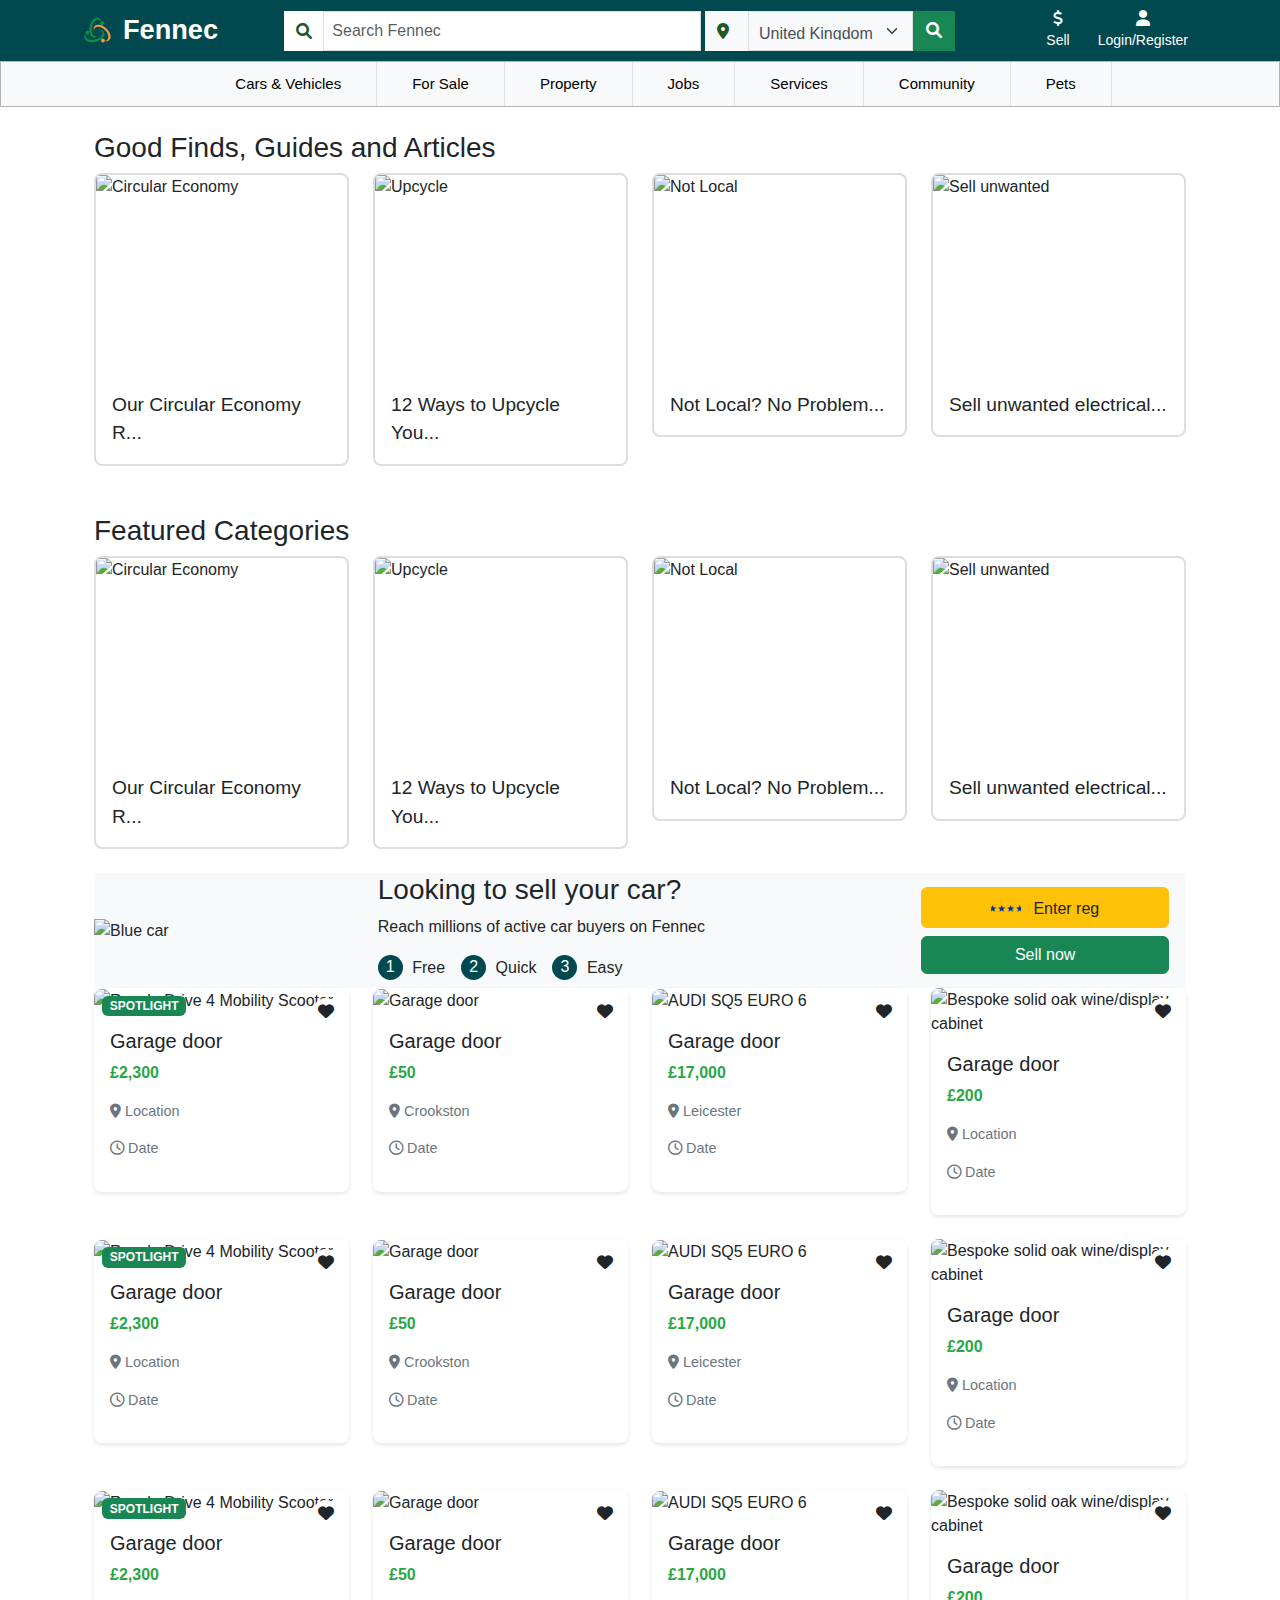
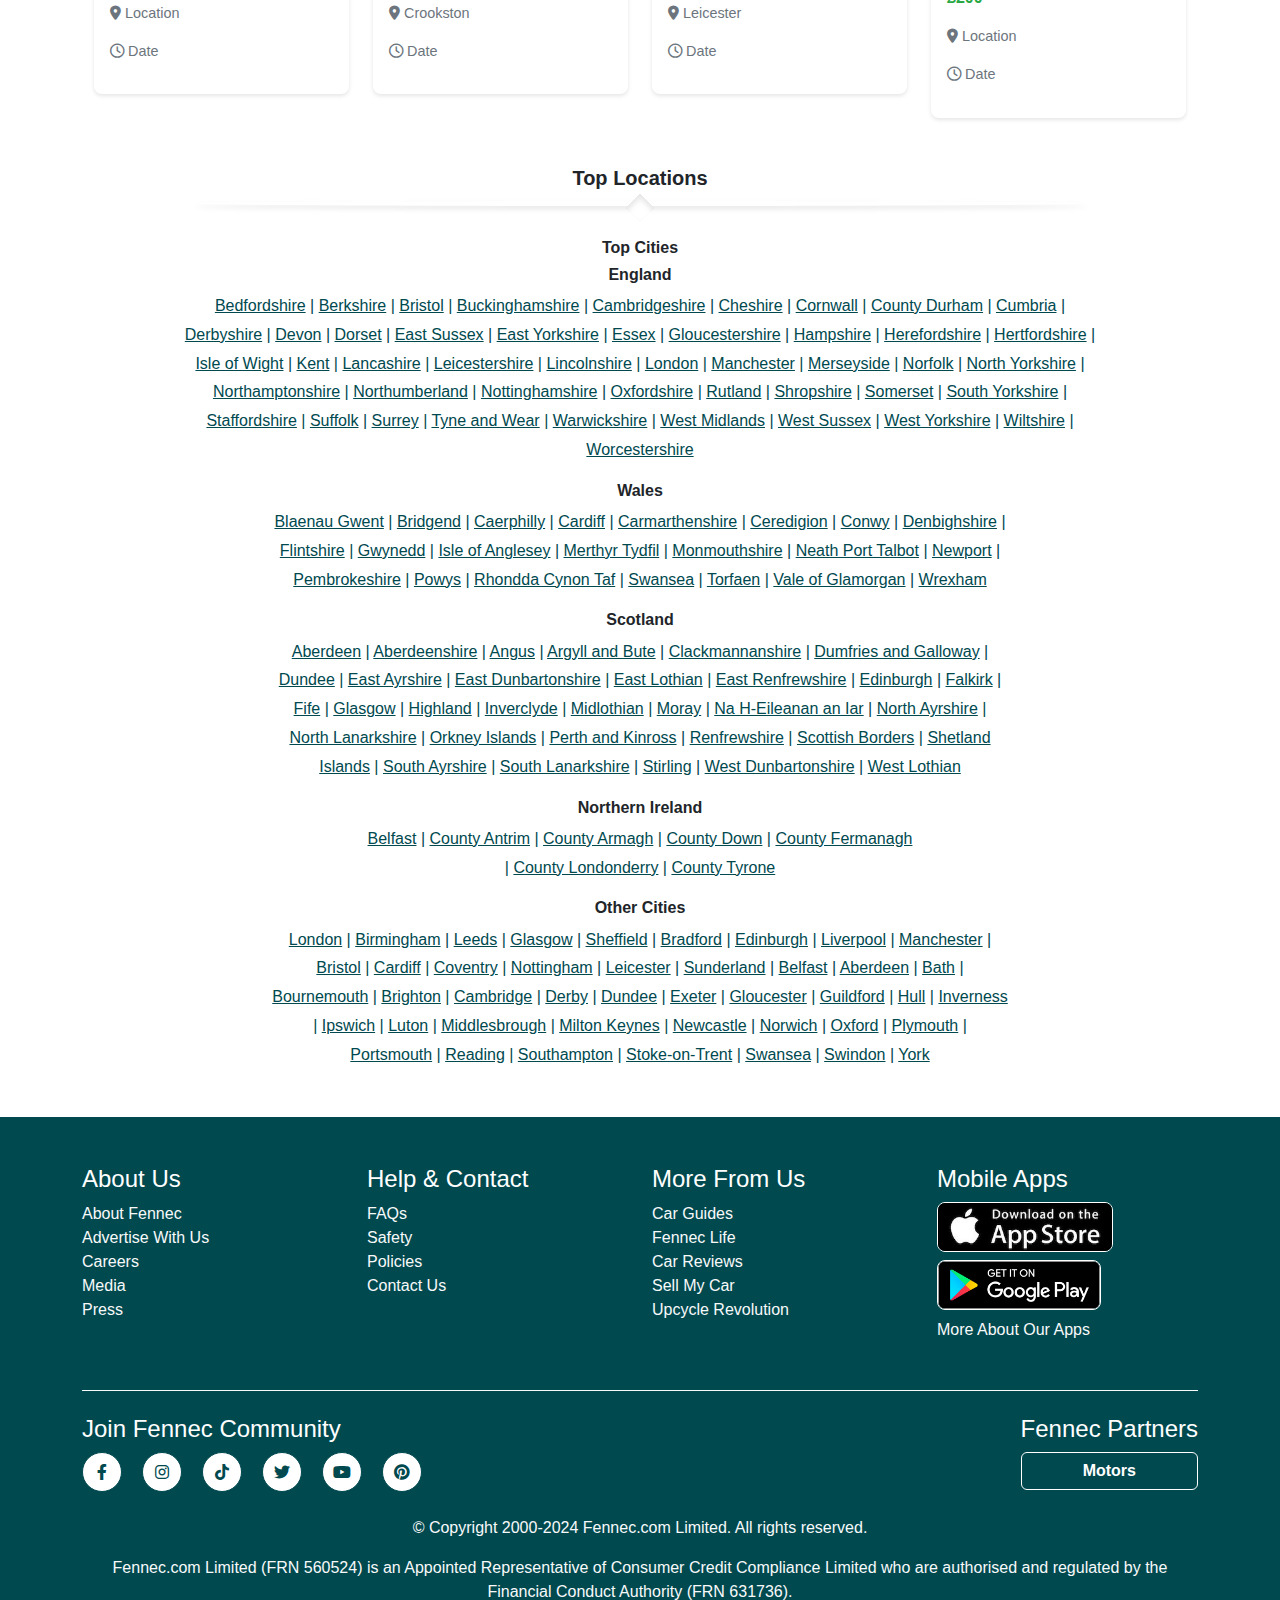
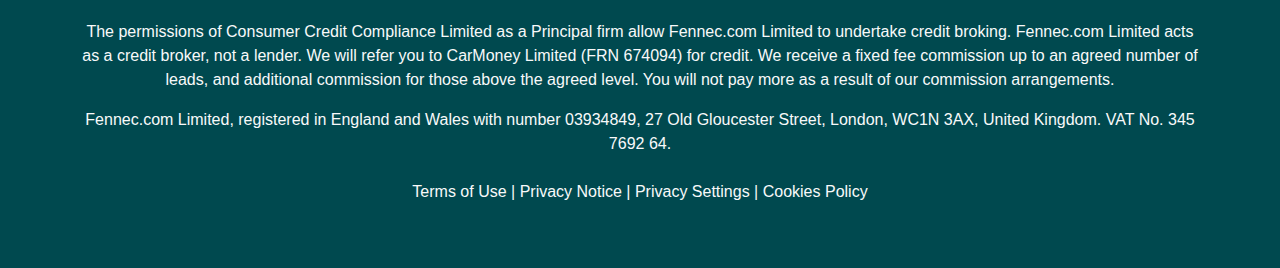
==== index.html @ fc5c7c6e "first update html" ====
<!DOCTYPE html>
<html lang="en">
  <head>
    <meta charset="UTF-8" />
    <meta name="viewport" content="width=device-width, initial-scale=1.0" />
    <title>Fennec</title>
    <link
      href="https://cdn.jsdelivr.net/npm/bootstrap@5.3.0/dist/css/bootstrap.min.css"
      rel="stylesheet"
    />
    <link
      rel="stylesheet"
      href="https://cdnjs.cloudflare.com/ajax/libs/font-awesome/6.0.0-beta3/css/all.min.css"
    />
    <link rel="stylesheet" href="/asset/styles.css" />
  </head>
  <body>
    <nav class="navbar navbar-expand-lg navbar-dark ">
      <div class="container">
        <a class="navbar-brand d-flex align-items-center" href="http://127.0.0.1:5500/index.html" style="text-decoration: none;">
            <img
              src="asset/Capture-removebg-preview.png"
              alt="Fennec Logo"
              style="max-width: 100%; margin-right: 10px;"
            />
            <span style="font-size: 1.7rem; font-weight: bold; color: inherit;">Fennec</span>
          </a>
        <button
          id="menuToggle"
          class="navbar-toggler"
          type="button"
          style="display: none"
        >
          <span class="navbar-toggler-icon"></span>
        </button>
        <form class="d-flex mx-lg-auto my-lg-0 flex-column flex-lg-row w-100 justify-content-center custom-form ">
            <div class="input-group w-50 me-lg-1 mb-2 mb-lg-0 custom-form ">
              <span class=" input-group-text bg-white border-0 rounded-0">
                <i class="fa-solid fa-magnifying-glass"></i>
              </span>
              <input
                class="form-control p-2 rounded-0 search-input"
                type="search"
                placeholder="Search Fennec"
                aria-label="Search"
              />
            </div>
            <div class="input-group w-25 mb-2 mb-lg-0 custom-form-location ">
                <span class="input-group-text rounded-0 bg-light border-0">
                  <i class="fa-solid fa-location-dot me-2"></i>
                </span>
                <select class="form-select rounded-0 location-select custom-select">
                  <option selected>United Kingdom</option>
                  <option>United States</option>
                  <option>Canada</option>
                  <option>Germany</option>
                </select>
              </div>
            <button class="btn btn-success rounded-0" type="submit">
              <i class="fa-solid fa-magnifying-glass fa-magnifying-glass2"></i>
            </button>
          </form> 
          
          <div class="d-flex custom-loginRegister">
            <a href="http://127.0.0.1:5500/LoginRegister.html" class="btn custom-btn me-2 mb-lg-0 d-flex flex-column align-items-center">
              <i class="fa-solid fa-dollar-sign mb-1"></i>
              <span class="new-btn">Sell</span>
            </a>
            <a href="http://127.0.0.1:5500/LoginRegister.html" class="btn custom-btn d-flex flex-column align-items-center">
              <i class="fa-solid fa-user mb-1 "></i>
              <span class="new-btn">Login/Register</span>
            </a>
          </div>
      </div>
    </nav>
    <!-- mobile ka  h -->
    <div id="mySidebar" class="sidebar">
      <a href="javascript:void(0)" class="closebtn" onclick="closeNav()"
        >&times;</a
      >
      <a href="#">Home</a>
      <a href="#">Post an Ad</a>
      <a href="#">Manage my Ads</a>
      <a href="#">Messages</a>
      <a href="#">Favourites</a>
      <a href="#">My Alerts</a>
      <a href="#">My Details</a>
      <a href="#">Manage my Job Ads</a>
      <a href="#">Help & Contact</a>
      <a href="#">Login</a>
    </div>
    
  <div class="nav-sub-menu-ct">
    <div class="nav-menu-32323">
      <div class="nav-menu-3344343">
    <div class="nav-sub-menu-inn1">
    <div class="nav-men-sub-ct-inn">
      <ul>
    <li class="car-vhcl-menu"><a href="http://127.0.0.1:5500/CarsVehicles.html">Cars & Vehicles</a></li>
    <li class="for-sale-menu"><a href="http://127.0.0.1:5500/forsale.html">For Sale</a></li>
    <li class="property21"><a href="http://127.0.0.1:5500/property.html">Property</a></li>
    <li class="jobs21"><a href="http://127.0.0.1:5500/job.html">Jobs  </a></li>
    <li class="Services21"><a href="http://127.0.0.1:5500/Services.html">Services  </a></li>
    <li class="Community21"><a href="http://127.0.0.1:5500/Community.html">Community</a></li>
    <li class="Pets21"><a href="http://127.0.0.1:5500/Pets.html">Pets</a></li>
  </ul>
    </div>
  </div>
  </div>
  
  
  
  
  <!-- ................................................... nav bar sub menu 1........................................................................... -->
    <div class="nav-snmn">
      <div class="nav-main-dwdisnmn">
      <div class="nav-snm-innnn">
        <h2>Browse by</h2>
        <div class="div-nv-sb-menu">
        <ul>
          <li><a class="" href="http://127.0.0.1:5500/forsale.html">Cars</a></li>
          <li>
            <a class="" href="#">Motorbikes & Scooters</a>
          </li>
          <li><a class="" href="#">Vans</a></li>
          <li>
            <a class="" href="#">Campervans & Motorhomes</a>
          </li>
          <li><a class="" href="#">Caravans</a></li>
          <li><a class="" href="#">Trucks</a></li>
          </ul>
          <ul>
          <li><a class="" href="#">Plant & Tractors</a></li>
          <li><a class="" href="#">Other Vehicles</a></li>
          <li><a class="" href="#">Accessories</a></li>
          <li><a class="" href="#">Parts</a></li>
          <li><a class="" href="#">Wanted</a></li>
        <ul>
      </div>
      </div>
      <div class="div-main-sec2-sub">
        <div class="div-main-sec2-sub-inner">
        <div class="div-main-sec2-sub-inner5413541">
        <h2>Discover more in our guides</h2>
        <div class="div-main-sec2-submenu-2">
      <ul>
        <li><a href="#">Car Guides</a></li>
        <li><a href="#">
          Car Reviews</a></li>
        <li><a href="#">Best Cars</a></li>
        <li><a href="#">Car Advice  </a></li>
        </ul>
  </div>
  </div>
      <div class="div-img-right-submenu">
        <img src="https://www.gumtree.com/assets/frontend/cars-guide.84c7d8c8754c04a88117e49a84535413.png " alt="">
      </div>
   
  </div>
  </div>
  </div>
    </div>
  
  <!-- ................................................... nav bar sub menu 2........................................................................... -->
  <div class="nav-snmn2">
    <div class="nav-main-dwdisnmn">
    <div class="nav-snm-innnn2">
      <h2>Browse by</h2>
      <div class="div-nv-sb-menu">
      <ul>
        <li><a class="" href="#">Appliances</a></li>
        <li>
          <a class="" href="#">Audio & Stereo </a>
        </li>
        <li><a class="" href="#">Baby & Kids Stuff</a></li>
        <li>
          <a class="" href="#">
            Cameras, Camcorders & Studio Equipment</a>
        </li>
        <li><a class="" href="#">Christmas Decorations</a></li>
        <li><a class="" href="#">Clothes, Footwear & Accessories</a></li>
  
        </ul>
      <ul>
        <li><a class="" href="#">Computers & Software</a></li>
        <li>
          <a class="" href="#">DIY Tools & Materials </a>
        </li>
        <li><a class="" href="#">Health & Beauty</a></li>
        <li>
          <a class="" href="#">
            Home & Garden</a>
        </li>
        <li><a class="" href="#">House Clearance</a></li>
        <li><a class="" href="#">Music, Films, Books & Games</a></li>
  
        </ul>
      <ul>
        <li><a class="" href="#">
          Musical Instruments & DJ Equipment</a></li>
        <li>
          <a class="" href="#">Office Furniture & Equipment </a>
        </li>
        <li><a class="" href="#">
          Phones, Mobile Phones & Telecoms</a></li>
        <li>
          <a class="" href="#">
            Sports, Leisure & Travel</a>
        </li>
        <li><a class="" href="#">Tickets</a></li>
        <li><a class="" href="#">
          TV, DVD, Blu-Ray & Videos</a></li>
        </ul>
      <ul>
        <li><a class="" href="#">Video Games & Consoles</a></li>
        <li>
          <a class="" href="#">Freebies </a>
        </li>
        <li><a class="" href="#">Other Goods</a></li>
        <li>
          <a class="" href="#">
            Stuff Wanted</a>
        </li>
        <li><a class="" href="#"> Swap Shop</a></li>
        </ul>
    </div>
    </div>
    
  </div>
  </div>
  
  
  
  <!-- ................................................... nav bar sub menu 3........................................................................... -->
  <div class="nav-snmn3">
    <div class="nav-main-dwdisnmn">
    <div class="nav-snm-innnn2">
      <h2>Browse by</h2>
      <div class="div-nv-sb-menu">
      <ul>
        <li><a class="" href="http://127.0.0.1:5500/forsale.html">For Sale</a></li>
        <li>
          <a class="" href="#">To Rent</a>
        </li>
        <li><a class="" href="#">To Share</a></li>
        </ul>
      <ul>
        <li><a class="" href="#">To Swap</a></li>
        <li>
          <a class="" href="#">Commercial</a>
        </li>
        <li><a class="" href="#">Parking & Garage</a></li>
        </ul>
      <ul>
        <li><a class="" href="#">
          International</a></li>
        <li>
          <a class="" href="#">Holiday Rentals </a>
        </li>
        <li><a class="" href="#">Property Wanted</a></li>
        </ul>
      </div>
    </div> 
  </div>
  </div>
  <!-- ................................................... nav bar sub menu 4........................................................................... -->
  <div class="nav-snmn4">
    <div class="nav-main-dwdisnmn">
    <div class="nav-snm-innnn2">
      <h2>Browse by</h2>
      <div class="div-nv-sb-menu">
      <ul>
        <li><a class="" href="#">Accountancy</a></li>
        <li>
          <a class="" href="#">Admin, Secretarial & PA</a>
        </li>
        <li><a class="" href="#">Agriculture & Farming</a></li>
        <li><a class="" href="#">Childcare</a></li>
        <li><a class="" href="#">Computing & IT</a></li>
       
  
        </ul>
      <ul>
        <li><a class="" href="#">Animals</a></li>
        <li>
          <a class="" href="#">Arts & Heritage</a>
        </li>
        <li><a class="" href="#">Charity</a></li>
        <li><a class="" href="#">Construction & Property</a></li>
        <li><a class="" href="#">Customer Service & Call Centre</a></li>
      </ul>
      <ul>
        <li><a class="" href="#">
          Financial Services</a></li>
        <li>
          <a class="" href="#">Gardening </a>
        </li>
        <li><a class="" href="#">Health & Beauty</a></li>
        <li><a class="" href="#">
          Driving & Automotive</a></li>
        <li><a class="" href="#">Engineering</a></li>
        </ul>
      <ul>
        <li><a class="" href="#">
          Legal</a></li>
        <li>
          <a class="" href="#">Leisure & Tourism </a>
        </li>
        <li><a class="" href="#">Manufacturing & Industrial</a></li>
        <li><a class="" href="#">
          Marketing, Advertising & PR</a></li>
        <li><a class="" href="#">
          Media, Digital & Creative</a></li>
        </ul>
    </div>
    </div> 
  </div>
  </div>
  <!-- ................................................... nav bar sub menu 5........................................................................... -->
  <div class="nav-snmn5">
    <div class="nav-main-dwdisnmn">
    <div class="nav-snm-innnn2">
      <h2>Browse by</h2>
      <div class="div-nv-sb-menu">
      <ul>
        <li><a class="" href="#">Accountancy</a></li>
        <li>
          <a class="" href="#">Admin, Secretarial & PA</a>
        </li>
        <li><a class="" href="#">Agriculture & Farming</a></li>
        <li><a class="" href="#">Childcare</a></li>
        <li><a class="" href="#">Computing & IT</a></li>
        </ul>
      <ul>
        <li><a class="" href="#">Animals</a></li>
        <li>
          <a class="" href="#">Arts & Heritage</a>
        </li>
        <li><a class="" href="#">Charity</a></li>
        <li><a class="" href="#">Construction & Property</a></li>
        <li><a class="" href="#">Customer Service & Call Centre</a></li>
      </ul>
      <ul>
        <li><a class="" href="#">
          Financial Services</a></li>
        <li>
          <a class="" href="#">Gardening </a>
        </li>
        <li><a class="" href="#">Health & Beauty</a></li>
        <li><a class="" href="#">
          Driving & Automotive</a></li>
        <li><a class="" href="#">Engineering</a></li>
  </ul>
      <ul>
        <li><a class="" href="#">
          Legal</a></li>
        <li>
          <a class="" href="#">Leisure & Tourism </a>
        </li>
        <li><a class="" href="#">Manufacturing & Industrial</a></li>
        <li><a class="" href="#">
          Marketing, Advertising & PR</a></li>
        <li><a class="" href="#">
          Media, Digital & Creative</a></li>
        </ul>
  </div>
    </div> 
  </div>
  </div>
  <!-- ................................................... nav bar sub menu 6........................................................................... -->
  <div class="nav-snmn6">
    <div class="nav-main-dwdisnmn">
    <div class="nav-snm-innnn2">
      <h2>Browse by</h2>
      <div class="div-nv-sb-menu">
      <ul>
        <li><a class="" href="#">Business & Office</a></li>
        <li>
          <a class="" href="#">Childcare</a>
        </li>
        <li><a class="" href="#">Clothing</a></li>
        <li><a class="" href="#">Computers & Telecoms</a></li>
      </ul>
      <ul>
        <li><a class="" href="#">Entertainment</a></li>
        <li>
          <a class="" href="#">Finance & Legal</a>
        </li>
        <li><a class="" href="#">
          Food & Drink</a></li>
        <li><a class="" href="#">Goods Suppliers & Retailers</a></li>
        </ul>
      <ul>
        <li><a class="" href="#">Health & Beauty</a></li>
        <li>
          <a class="" href="#">Motoring</a>
        </li>
        <li><a class="" href="http://127.0.0.1:5500/Pets.html">Pets</a></li>
        <li><a class="" href="#">Driving & Automotive</a></li>
        </ul>
      <ul>
        <li><a class="" href="#">Property & Maintenance</a></li>
        <li>
          <a class="" href="#"> Tradesmen & Construction </a>
        </li>
        <li><a class="" href="#">Transport</a></li>
        <li><a class="" href="#">Travel & Tourism</a></li> 
  
        </ul>
    </div>
    </div>
  </div>
  </div>
  <!-- ................................................... nav bar sub menu 7........................................................................... -->
  <div class="nav-snmn7">
    <div class="nav-main-dwdisnmn">
    <div class="nav-snm-innnn2">
      <h2>Browse by</h2>
      <div class="div-nv-sb-menu">
      <ul>
        <li><a class="" href="#">Business & Office</a></li>
        <li>
          <a class="" href="#">Childcare</a>
        </li>
        <li><a class="" href="#">Clothing</a></li>
        <li><a class="" href="#">Computers & Telecoms</a></li>
        </ul>
      <ul>
        <li><a class="" href="#">Entertainment</a></li>
        <li>
          <a class="" href="#">Finance & Legal</a>
        </li>
        <li><a class="" href="#">
          Food & Drink</a></li>
        <li><a class="" href="#">Goods Suppliers & Retailers</a></li>
        </ul>
      <ul>
        <li><a class="" href="#">
       
  Health & Beauty</a></li>
        <li>
          <a class="" href="#">Motoring</a>
        </li>
        <li><a class="" href="#">Pets</a></li>
        <li><a class="" href="#">Driving & Automotive</a></li>
        </ul>
      <ul>
        <li><a class="" href="#">Property & Maintenance</a></li>
        <li>
          <a class="" href="#"> Tradesmen & Construction </a>
        </li>
        <li><a class="" href="#">Transport</a></li>
        <li><a class="" href="#">Travel & Tourism</a></li> 
        </ul>
    </div>
    </div>
    </div>
  </div>
  </div>
  </div>
  
  <!-- ----------------------------------------responsive menu ------------------------------ -->
   <div class="respopnsive-menu321">
  <div class="nav-menu-res-3344343">
    <div class="nav-sub-menu-res-inn1">
    <div class="nav-men-sub-res-ct-inn">
      <ul>
    <li class="car-vhcl-menu-res"><a href="http://127.0.0.1:5500/CarsVehicles.html">Cars & Vehicles</a></li>
    <li class="for-sale-menu-res"><a href="http://127.0.0.1:5500/forsale.html">For Sale</a></li>
    <li class="property21-res"><a href="http://127.0.0.1:5500/property.html">Property</a></li>
    <li class="jobs21-res"><a href="http://127.0.0.1:5500/job.html">Jobs  </a></li>
    <li class="Services21-res"><a href="http://127.0.0.1:5500/Services.html">Services  </a></li>
    <li class="Community21-res"><a href="http://127.0.0.1:5500/Community.html">Community</a></li>
    <li class="Pets21-res"><a href="http://127.0.0.1:5500/Pets.html">Pets</a></li>
  </ul>
    </div>
  </div>
  </div>
  
  <div class="remenu-sub">
    <div class="remenu-main-dw">
      <div class="remenu-innnn">
        <div class="div-sub-321">
          <img class="crs-end" src="./asset/delete-button.png" alt="">
         <h3> Cars & Vehicles</h3>
        </div>
        <h2>Browse by</h2>
        <ul>
          <li><a href="#">Business & Office</a></li>
          <li><a href="#">Childcare</a></li>
          <li><a href="#">Clothing</a></li>
          <li><a href="#">Computers & Telecoms</a></li>
          <li><a href="#">Entertainment</a></li>
          <li><a href="#">Finance & Legal</a></li>
          <li><a href="#">Food & Drink</a></li>
          <li><a href="#">Goods Suppliers & Retailers</a></li>
          <li><a href="#">Health & Beauty</a></li>
          <li><a href="#">Motoring</a></li>
          </ul>
         
        <ul>
          <li><a href="#">Business & Office</a></li>
          <li><a href="#">Childcare</a></li>
          <li><a href="#">Clothing</a></li>
          <li><a href="#">Computers & Telecoms</a></li>
          <li><a href="#">Entertainment</a></li>
          <li><a href="#">Finance & Legal</a></li>
          <li><a href="#">Food & Drink</a></li>
          <li><a href="#">Goods Suppliers & Retailers</a></li>
          <li><a href="#">Health & Beauty</a></li>
          <li><a href="#">Motoring</a></li>
          </ul>
  </div>
  </div>
  </div>
  </div>

    <div class="container">
      <div class="row">
        <div class="col-md-12">
          <div class="container mt-4">
            <h3>Good Finds, Guides and Articles</h3>
            <div class="row">
              <div class="col-md-3">
                <div class="card">
                  <img
                    src="https://www.Gumtree.com/assets/frontend/gaming.9ce2c4f1fce1d7945df76e93395cc8ee.png"
                    class="card-img-top"
                    alt="Circular Economy"
                  />
                  <div class="card-body">
                    <p class="card-text">Our Circular Economy R...</p>
                  </div>
                </div>
              </div>
              <div class="col-md-3">
                <div class="card">
                  <img
                    src="https://www.Gumtree.com/assets/frontend/latest_jobs_2.b05155d69e733cab888d04e884bbe94d.png"
                    class="card-img-top"
                    alt="Upcycle"
                  />
                  <div class="card-body">
                    <p class="card-text">12 Ways to Upcycle You...</p>
                  </div>
                </div>
              </div>
              <div class="col-md-3">
                <div class="card">
                  <img
                    src="https://www.Gumtree.com/assets/frontend/cosy_living.49e97ecfd0c72454fb20cad5ec63788c.png"
                    class="card-img-top"
                    alt="Not Local"
                  />
                  <div class="card-body">
                    <p class="card-text">Not Local? No Problem...</p>
                  </div>
                </div>
              </div>
              <div class="col-md-3">
                <div class="card">
                  <img
                    src="https://www.Gumtree.com/assets/frontend/affordable_runarounds.adfdb0369a985d884565bb10ce40800e.png"
                    class="card-img-top"
                    alt="Sell unwanted"
                  />
                  <div class="card-body">
                    <p class="card-text">Sell unwanted electrical...</p>
                  </div>
                </div>
              </div>
            </div>

            <h3 class="mt-5">Featured Categories</h3>
            <div class="row">
              <div class="col-md-3">
                <div class="card">
                  <img
                    src="https://www.Gumtree.com/assets/frontend/gaming.9ce2c4f1fce1d7945df76e93395cc8ee.png"
                    class="card-img-top"
                    alt="Circular Economy"
                  />
                  <div class="card-body">
                    <p class="card-text">Our Circular Economy R...</p>
                  </div>
                </div>
              </div>
              <div class="col-md-3">
                <div class="card">
                  <img
                    src="https://www.Gumtree.com/assets/frontend/latest_jobs_2.b05155d69e733cab888d04e884bbe94d.png"
                    class="card-img-top"
                    alt="Upcycle"
                  />
                  <div class="card-body">
                    <p class="card-text">12 Ways to Upcycle You...</p>
                  </div>
                </div>
              </div>
              <div class="col-md-3">
                <div class="card">
                  <img
                    src="https://www.Gumtree.com/assets/frontend/cosy_living.49e97ecfd0c72454fb20cad5ec63788c.png"
                    class="card-img-top"
                    alt="Not Local"
                  />
                  <div class="card-body">
                    <p class="card-text">Not Local? No Problem...</p>
                  </div>
                </div>
              </div>
              <div class="col-md-3">
                <div class="card">
                  <img
                    src="https://www.Gumtree.com/assets/frontend/affordable_runarounds.adfdb0369a985d884565bb10ce40800e.png"
                    class="card-img-top"
                    alt="Sell unwanted"
                  />
                  <div class="card-body">
                    <p class="card-text">Sell unwanted electrical...</p>
                  </div>
                </div>
              </div>
            </div>
          </div>

          <div class="container mt-4">
            <div class="banner">
              <div class="container">
                <div class="row align-items-center">
                  <div class="col-md-3 mb-3 mb-md-0 p-0">
                    <img
                      src="https://www.Gumtree.com/assets/frontend/car-half.83dcfd1dda377997b02e49a2215477c0.png"
                      alt="Blue car"
                      class="img-fluid"
                    />
                  </div>
                  <div class="col-md-6 mb-3 mb-md-0">
                    <h3>Looking to sell your car?</h3>
                    <p>Reach millions of active car buyers on Fennec</p>
                    <div class="d-flex flex-wrap">
                      <div class="me-3 mb-2">
                        <span class="number-badge">1</span>
                        Free
                      </div>
                      <div class="me-3 mb-2">
                        <span class="number-badge">2</span>
                        Quick
                      </div>
                      <div class="mb-2">
                        <span class="number-badge">3</span>
                        Easy
                      </div>
                    </div>
                  </div>
                  <div class="col-md-3">
                    <button class="btn btn-warning text-dark w-100 mb-2">
                      <span class="eu-flag d-inline-block me-2"></span>
                      Enter reg
                    </button>
                    <button class="btn btn-success w-100">Sell now</button>
                  </div>
                </div>
              </div>
            </div>
            <div class="row">
              <div class="col-md-3 mb-4">
                <div class="product-card position-relative">
                  <div
                    class="badge bg-success position-absolute top-0 start-0 m-2"
                  >
                    SPOTLIGHT
                  </div>
                  <img
                    src="https://imagedelivery.net/ePR8PyKf84wPHx7_RYmEag/389a5e8d-4fa4-4120-446a-415a63518f00/86"
                    alt="Royale Drive 4 Mobility Scooter"
                    class="product-image w-100"
                  />
                  <i class="fas fa-heart heart-icon"></i>
                  <div class="p-3">
                    <h5>Garage door</h5>
                    <p class="price">£2,300</p>
                    <p class="location">
                      <i class="fas fa-map-marker-alt"></i> Location
                    </p>
                    <p class="date"><i class="far fa-clock"></i> Date</p>
                  </div>
                </div>
              </div>
              <div class="col-md-3 mb-4">
                <div class="product-card position-relative">
                  <img
                    src="https://imagedelivery.net/ePR8PyKf84wPHx7_RYmEag/d4b1e589-c333-4a4d-a1ee-9356ccb7c300/86"
                    alt="Garage door"
                    class="product-image w-100"
                  />
                  <i class="fas fa-heart heart-icon"></i>
                  <div class="p-3">
                    <h5>Garage door</h5>
                    <p class="price">£50</p>
                    <p class="location">
                      <i class="fas fa-map-marker-alt"></i> Crookston
                    </p>
                    <p class="date"><i class="far fa-clock"></i> Date</p>
                  </div>
                </div>
              </div>
              <div class="col-md-3 mb-4">
                <div class="product-card position-relative">
                  <img
                    src="https://imagedelivery.net/ePR8PyKf84wPHx7_RYmEag/e2da4df3-5010-4dbe-c7de-9c825fddf300/86"
                    alt="AUDI SQ5 EURO 6"
                    class="product-image w-100"
                  />
                  <i class="fas fa-heart heart-icon"></i>
                  <div class="p-3">
                    <h5>Garage door</h5>
                    <p class="price">£17,000</p>
                    <p class="location">
                      <i class="fas fa-map-marker-alt"></i> Leicester
                    </p>
                    <p class="date"><i class="far fa-clock"></i> Date</p>
                  </div>
                </div>
              </div>
              <div class="col-md-3 mb-4">
                <div class="product-card position-relative">
                  <img
                    src="https://imagedelivery.net/ePR8PyKf84wPHx7_RYmEag/a5c3a035-21f7-4267-b974-fc05ca04b600/86"
                    alt="Bespoke solid oak wine/display cabinet"
                    class="product-image w-100"
                  />
                  <i class="fas fa-heart heart-icon"></i>
                  <div class="p-3">
                    <h5>Garage door</h5>
                    <p class="price">£200</p>
                    <p class="location">
                      <i class="fas fa-map-marker-alt"></i> Location
                    </p>
                    <p class="date"><i class="far fa-clock"></i> Date</p>
                  </div>
                </div>
              </div>
            </div>
            <div class="row">
              <div class="col-md-3 mb-4">
                <div class="product-card position-relative">
                  <div
                    class="badge bg-success position-absolute top-0 start-0 m-2"
                  >
                    SPOTLIGHT
                  </div>
                  <img
                    src="https://imagedelivery.net/ePR8PyKf84wPHx7_RYmEag/389a5e8d-4fa4-4120-446a-415a63518f00/86"
                    alt="Royale Drive 4 Mobility Scooter"
                    class="product-image w-100"
                  />
                  <i class="fas fa-heart heart-icon"></i>
                  <div class="p-3">
                    <h5>Garage door</h5>
                    <p class="price">£2,300</p>
                    <p class="location">
                      <i class="fas fa-map-marker-alt"></i> Location
                    </p>
                    <p class="date"><i class="far fa-clock"></i> Date</p>
                  </div>
                </div>
              </div>
              <div class="col-md-3 mb-4">
                <div class="product-card position-relative">
                  <img
                    src="https://imagedelivery.net/ePR8PyKf84wPHx7_RYmEag/d4b1e589-c333-4a4d-a1ee-9356ccb7c300/86"
                    alt="Garage door"
                    class="product-image w-100"
                  />
                  <i class="fas fa-heart heart-icon"></i>
                  <div class="p-3">
                    <h5>Garage door</h5>
                    <p class="price">£50</p>
                    <p class="location">
                      <i class="fas fa-map-marker-alt"></i> Crookston
                    </p>
                    <p class="date"><i class="far fa-clock"></i> Date</p>
                  </div>
                </div>
              </div>
              <div class="col-md-3 mb-4">
                <div class="product-card position-relative">
                  <img
                    src="https://imagedelivery.net/ePR8PyKf84wPHx7_RYmEag/e2da4df3-5010-4dbe-c7de-9c825fddf300/86"
                    alt="AUDI SQ5 EURO 6"
                    class="product-image w-100"
                  />
                  <i class="fas fa-heart heart-icon"></i>
                  <div class="p-3">
                    <h5>Garage door</h5>
                    <p class="price">£17,000</p>
                    <p class="location">
                      <i class="fas fa-map-marker-alt"></i> Leicester
                    </p>
                    <p class="date"><i class="far fa-clock"></i> Date</p>
                  </div>
                </div>
              </div>
              <div class="col-md-3 mb-4">
                <div class="product-card position-relative">
                  <img
                    src="https://imagedelivery.net/ePR8PyKf84wPHx7_RYmEag/a5c3a035-21f7-4267-b974-fc05ca04b600/86"
                    alt="Bespoke solid oak wine/display cabinet"
                    class="product-image w-100"
                  />
                  <i class="fas fa-heart heart-icon"></i>
                  <div class="p-3">
                    <h5>Garage door</h5>
                    <p class="price">£200</p>
                    <p class="location">
                      <i class="fas fa-map-marker-alt"></i> Location
                    </p>
                    <p class="date"><i class="far fa-clock"></i> Date</p>
                  </div>
                </div>
              </div>
            </div>
            <div class="row">
              <div class="col-md-3 mb-4">
                <div class="product-card position-relative">
                  <div
                    class="badge bg-success position-absolute top-0 start-0 m-2"
                  >
                    SPOTLIGHT
                  </div>
                  <img
                    src="https://imagedelivery.net/ePR8PyKf84wPHx7_RYmEag/389a5e8d-4fa4-4120-446a-415a63518f00/86"
                    alt="Royale Drive 4 Mobility Scooter"
                    class="product-image w-100"
                  />
                  <i class="fas fa-heart heart-icon"></i>
                  <div class="p-3">
                    <h5>Garage door</h5>
                    <p class="price">£2,300</p>
                    <p class="location">
                      <i class="fas fa-map-marker-alt"></i> Location
                    </p>
                    <p class="date"><i class="far fa-clock"></i> Date</p>
                  </div>
                </div>
              </div>
              <div class="col-md-3 mb-4">
                <div class="product-card position-relative">
                  <img
                    src="https://imagedelivery.net/ePR8PyKf84wPHx7_RYmEag/d4b1e589-c333-4a4d-a1ee-9356ccb7c300/86"
                    alt="Garage door"
                    class="product-image w-100"
                  />
                  <i class="fas fa-heart heart-icon"></i>
                  <div class="p-3">
                    <h5>Garage door</h5>
                    <p class="price">£50</p>
                    <p class="location">
                      <i class="fas fa-map-marker-alt"></i> Crookston
                    </p>
                    <p class="date"><i class="far fa-clock"></i> Date</p>
                  </div>
                </div>
              </div>
              <div class="col-md-3 mb-4">
                <div class="product-card position-relative">
                  <img
                    src="https://imagedelivery.net/ePR8PyKf84wPHx7_RYmEag/e2da4df3-5010-4dbe-c7de-9c825fddf300/86"
                    alt="AUDI SQ5 EURO 6"
                    class="product-image w-100"
                  />
                  <i class="fas fa-heart heart-icon"></i>
                  <div class="p-3">
                    <h5>Garage door</h5>
                    <p class="price">£17,000</p>
                    <p class="location">
                      <i class="fas fa-map-marker-alt"></i> Leicester
                    </p>
                    <p class="date"><i class="far fa-clock"></i> Date</p>
                  </div>
                </div>
              </div>
              <div class="col-md-3 mb-4">
                <div class="product-card position-relative">
                  <img
                    src="https://imagedelivery.net/ePR8PyKf84wPHx7_RYmEag/a5c3a035-21f7-4267-b974-fc05ca04b600/86"
                    alt="Bespoke solid oak wine/display cabinet"
                    class="product-image w-100"
                  />
                  <i class="fas fa-heart heart-icon"></i>
                  <div class="p-3">
                    <h5>Garage door</h5>
                    <p class="price">£200</p>
                    <p class="location">
                      <i class="fas fa-map-marker-alt"></i> Location
                    </p>
                    <p class="date"><i class="far fa-clock"></i> Date</p>
                  </div>
                </div>
              </div>
            </div>
          </div>
          <div class="modal" style="display: none">
            <div class="modal-dialog">
              <div class="modal-content">
                <div class="modal-header">
                  <h5 class="modal-title">Welcome to Fennec</h5>
                  <button
                    type="button"
                    class="btn-close"
                    data-bs-dismiss="modal"
                    aria-label="Close"
                  ></button>
                </div>
                <div class="modal-body">
                  <p>Sign in or Register to:</p>
                  <ul>
                    <li>Send and receive messages</li>
                    <li>Post and manage your ads</li>
                    <li>Rate other users</li>
                    <li>Favourite ads to check them out later</li>
                    <li>
                      Set alerts for your searches and never miss a new ad in
                      your area
                    </li>
                  </ul>
                </div>
                <div class="modal-footer">
                  <button type="button" class="btn btn-success">
                    Register
                  </button>
                  <button type="button" class="btn btn-outline-secondary">
                    Login
                  </button>
                </div>
              </div>
            </div>
          </div>
        </div>
      </div>
    </div>
      <div class="container mt-4 mb-5">
      <span class="tp-lctn-mn">
      <h5 class="text-center mb-5 tp-lct-icn"><b>Top Locations</b></h5></span>
      <h6 class="text-center mb-2"><b>Top Cities</b></h6>
      <h6 class="text-center"><b>England</b></h6>
      <div class="row text-center justify-content-center mb-3">
        <div class="col-md-10">
          <p class="location-list">
            <a href="#">Bedfordshire</a> | <a href="#">Berkshire</a> | <a href="#">Bristol</a> | <a href="#">Buckinghamshire</a> | <a href="#">Cambridgeshire</a> | 
            <a href="#">Cheshire</a> | <a href="#">Cornwall</a> | <a href="#">County Durham</a> | <a href="#">Cumbria</a> | <a href="#">Derbyshire</a> | 
            <a href="#">Devon</a> | <a href="#">Dorset</a> | <a href="#">East Sussex</a> | <a href="#">East Yorkshire</a> | <a href="#">Essex</a> | 
            <a href="#">Gloucestershire</a> | <a href="#">Hampshire</a> | <a href="#">Herefordshire</a> | <a href="#">Hertfordshire</a> | 
            <a href="#">Isle of Wight</a> | <a href="#">Kent</a> | <a href="#">Lancashire</a> | <a href="#">Leicestershire</a> | <a href="#">Lincolnshire</a> | 
            <a href="#">London</a> | <a href="#">Manchester</a> | <a href="#">Merseyside</a> | <a href="#">Norfolk</a> | <a href="#">North Yorkshire</a> | 
            <a href="#">Northamptonshire</a> | <a href="#">Northumberland</a> | <a href="#">Nottinghamshire</a> | <a href="#">Oxfordshire</a> | 
            <a href="#">Rutland</a> | <a href="#">Shropshire</a> | <a href="#">Somerset</a> | <a href="#">South Yorkshire</a> | <a href="#">Staffordshire</a> | 
            <a href="#">Suffolk</a> | <a href="#">Surrey</a> | <a href="#">Tyne and Wear</a> | <a href="#">Warwickshire</a> | <a href="#">West Midlands</a> | 
            <a href="#">West Sussex</a> | <a href="#">West Yorkshire</a> | <a href="#">Wiltshire</a> | <a href="#">Worcestershire</a>
          </p>
        </div>
        
      </div>
      <h6 class="text-center"><b>Wales</b></h6>
      <div class="row text-center justify-content-center mb-3">
        <div class="col-md-8">
          <p class="location-list">
            <a href="#">Blaenau Gwent</a> | <a href="#">Bridgend</a> | <a href="#">Caerphilly</a> | <a href="#">Cardiff</a> | 
            <a href="#">Carmarthenshire</a> | <a href="#">Ceredigion</a> | <a href="#">Conwy</a> | <a href="#">Denbighshire</a> | 
            <a href="#">Flintshire</a> | <a href="#">Gwynedd</a> | <a href="#">Isle of Anglesey</a> | <a href="#">Merthyr Tydfil</a> | 
            <a href="#">Monmouthshire</a> | <a href="#">Neath Port Talbot</a> | <a href="#">Newport</a> | <a href="#">Pembrokeshire</a> | 
            <a href="#">Powys</a> | <a href="#">Rhondda Cynon Taf</a> | <a href="#">Swansea</a> | <a href="#">Torfaen</a> | 
            <a href="#">Vale of Glamorgan</a> | <a href="#">Wrexham</a>
          </p>
        </div>
      </div>
      
      <h6 class="text-center"><b>Scotland</b></h6>
      <div class="row text-center justify-content-center mb-3">
        <div class="col-md-8">
          <p class="location-list">
            <a href="#">Aberdeen</a> | <a href="#">Aberdeenshire</a> | <a href="#">Angus</a> | <a href="#">Argyll and Bute</a> | 
            <a href="#">Clackmannanshire</a> | <a href="#">Dumfries and Galloway</a> | <a href="#">Dundee</a> | 
            <a href="#">East Ayrshire</a> | <a href="#">East Dunbartonshire</a> | <a href="#">East Lothian</a> | 
            <a href="#">East Renfrewshire</a> | <a href="#">Edinburgh</a> | <a href="#">Falkirk</a> | <a href="#">Fife</a> | 
            <a href="#">Glasgow</a> | <a href="#">Highland</a> | <a href="#">Inverclyde</a> | <a href="#">Midlothian</a> | 
            <a href="#">Moray</a> | <a href="#">Na H-Eileanan an Iar</a> | <a href="#">North Ayrshire</a> | 
            <a href="#">North Lanarkshire</a> | <a href="#">Orkney Islands</a> | <a href="#">Perth and Kinross</a> | 
            <a href="#">Renfrewshire</a> | <a href="#">Scottish Borders</a> | <a href="#">Shetland Islands</a> | 
            <a href="#">South Ayrshire</a> | <a href="#">South Lanarkshire</a> | <a href="#">Stirling</a> | 
            <a href="#">West Dunbartonshire</a> | <a href="#">West Lothian</a>
          </p>
        </div>
      </div>
      
      <h6 class="text-center"><b>Northern Ireland</b></h6>
      <div class="row text-center justify-content-center mb-3">
        <div class="col-md-6">
          <p class="location-list">
            <a href="#">Belfast</a> | <a href="#">County Antrim</a> | <a href="#">County Armagh</a> | 
            <a href="#">County Down</a> | <a href="#">County Fermanagh</a> | <a href="#">County Londonderry</a> | 
            <a href="#">County Tyrone</a>
          </p>
        </div>
        
      </div>
      <h6 class="text-center"><b>Other Cities</b></h6>
      <div class="row text-center justify-content-center mb-3">
        <div class="col-md-8">
          <p class="location-list">
            <a href="#">London</a> | <a href="#">Birmingham</a> | <a href="#">Leeds</a> | <a href="#">Glasgow</a> | 
            <a href="#">Sheffield</a> | <a href="#">Bradford</a> | <a href="#">Edinburgh</a> | <a href="#">Liverpool</a> | 
            <a href="#">Manchester</a> | <a href="#">Bristol</a> | <a href="#">Cardiff</a> | <a href="#">Coventry</a> | 
            <a href="#">Nottingham</a> | <a href="#">Leicester</a> | <a href="#">Sunderland</a> | <a href="#">Belfast</a> | 
            <a href="#">Aberdeen</a> | <a href="#">Bath</a> | <a href="#">Bournemouth</a> | <a href="#">Brighton</a> | 
            <a href="#">Cambridge</a> | <a href="#">Derby</a> | <a href="#">Dundee</a> | <a href="#">Exeter</a> | 
            <a href="#">Gloucester</a> | <a href="#">Guildford</a> | <a href="#">Hull</a> | <a href="#">Inverness</a> | 
            <a href="#">Ipswich</a> | <a href="#">Luton</a> | <a href="#">Middlesbrough</a> | <a href="#">Milton Keynes</a> | 
            <a href="#">Newcastle</a> | <a href="#">Norwich</a> | <a href="#">Oxford</a> | <a href="#">Plymouth</a> | 
            <a href="#">Portsmouth</a> | <a href="#">Reading</a> | <a href="#">Southampton</a> | 
            <a href="#">Stoke-on-Trent</a> | <a href="#">Swansea</a> | <a href="#">Swindon</a> | <a href="#">York</a>
          </p>
        </div>
              </div>
    </div>
    
    <footer class="text-light py-5">
      <div class="container">
        <div class="row">
          <div class="col-md-3 mb-4">
            <h4 class="text-white font-weight-bold">About Us</h4>
            <ul class="list-unstyled">
              <li>
                <a href="#" class="text-light hover:text-white">About Fennec</a>
              </li>
              <li>
                <a href="#" class="text-light hover:text-white"
                  >Advertise With Us</a
                >
              </li>
              <li>
                <a href="#" class="text-light hover:text-white">Careers</a>
              </li>
              <li><a href="#" class="text-light hover:text-white">Media</a></li>
              <li><a href="#" class="text-light hover:text-white">Press</a></li>
            </ul>
          </div>
          <div class="col-md-3 mb-4">
            <h4 class="text-white font-weight-bold">Help & Contact</h4>
            <ul class="list-unstyled">
              <li><a href="#" class="text-light hover:text-white">FAQs</a></li>
              <li>
                <a href="#" class="text-light hover:text-white">Safety</a>
              </li>
              <li>
                <a href="#" class="text-light hover:text-white">Policies</a>
              </li>
              <li>
                <a href="#" class="text-light hover:text-white">Contact Us</a>
              </li>
            </ul>
          </div>
          <div class="col-md-3 mb-4">
            <h4 class="text-white font-weight-bold">More From Us</h4>
            <ul class="list-unstyled">
              <li>
                <a href="#" class="text-light hover:text-white">Car Guides</a>
              </li>
              <li>
                <a href="#" class="text-light hover:text-white">Fennec Life</a>
              </li>
              <li>
                <a href="#" class="text-light hover:text-white">Car Reviews</a>
              </li>
              <li>
                <a href="#" class="text-light hover:text-white">Sell My Car</a>
              </li>
              <li>
                <a href="#" class="text-light hover:text-white"
                  >Upcycle Revolution</a
                >
              </li>
            </ul>
          </div>
          <div class="col-md-3 mb-4">
            <h4 class="text-white font-weight-bold">Mobile Apps</h4>
            <div>
              <a href="#" class="d-block mb-2 ggle-tag-img">
                <img
                  src="/asset/app-store-logo.jpg"
                  alt="Download on the App Store"
                  class="img-fluid"
                  style="height: 40px"
                />
              </a>
              <a href="#" class="d-block mb-2 ggle-tag-img">
                <img
                  src="/asset/google-play-logo.png"
                  alt="Get it on Google Play"
                  class="img-fluid"
                  style="height: 40px"
                />
              </a>
            </div>
            <a href="#" class="d-block mt-2 text-light hover:text-white"
              >More About Our Apps</a
            >
          </div>
        </div>

          <div class="mt-4 border-top border-light pt-4">
            <div class="d-flex justify-content-between flex-wrap">
              <div style="width: 350px">
                <h4 class="text-white font-weight-bold">Join Fennec Community</h4>
                <div class="d-flex space-x-3 icon-sty">
                  <a href="#" class="text-light hover:text-white"
                    ><i class="fab fa-facebook-f"></i
                  ></a>
                  <a href="#" class="text-light hover:text-white"
                    ><i class="fab fa-instagram"></i
                  ></a>
                  <a href="#" class="text-light hover:text-white"
                    ><i class="fab fa-tiktok"></i
                  ></a>
                  <a href="#" class="text-light hover:text-white"
                    ><i class="fab fa-twitter"></i
                  ></a>
                  <a href="#" class="text-light hover:text-white"
                    ><i class="fab fa-youtube"></i
                  ></a>
                  <a href="#" class="text-light hover:text-white"
                    ><i class="fab fa-pinterest"></i
                  ></a>
                </div>
              </div>
              <div class="motors-fen">
                <h4 class="text-white font-weight-bold">Fennec Partners</h4>
                <button class="btn btn-secondary">Motors</button>
              </div>
            </div>
          </div>

        <div class="mt-4 text-center">
          <p>© Copyright 2000-2024 Fennec.com Limited. All rights reserved.</p>
          <p class="mt-2">
            Fennec.com Limited (FRN 560524) is an Appointed Representative of
            Consumer Credit Compliance Limited who are authorised and regulated
            by the Financial Conduct Authority (FRN 631736).
          </p>
          <p class="mt-2">
            The permissions of Consumer Credit Compliance Limited as a Principal
            firm allow Fennec.com Limited to undertake credit broking.
            Fennec.com Limited acts as a credit broker, not a lender. We will
            refer you to CarMoney Limited (FRN 674094) for credit. We receive a
            fixed fee commission up to an agreed number of leads, and additional
            commission for those above the agreed level. You will not pay more
            as a result of our commission arrangements.
          </p>
          <p class="mt-2">
            Fennec.com Limited, registered in England and Wales with number
            03934849, 27 Old Gloucester Street, London, WC1N 3AX, United
            Kingdom. VAT No. 345 7692 64.
          </p>
          <p class="mt-4">
            <a href="http://127.0.0.1:5500/TermsofUse.html" class="text-light hover:text-white">Terms of Use</a> |
            <a href="#" class="text-light hover:text-white">Privacy Notice</a> |
            <a href="#" class="text-light hover:text-white">Privacy Settings</a>
            | <a href="http://127.0.0.1:5500/CookiesPolicy.html" class="text-light hover:text-white">Cookies Policy</a>
          </p>
        </div>
      </div>
    </footer>
    <script src="https://cdn.jsdelivr.net/npm/bootstrap@5.3.0/dist/js/bootstrap.bundle.min.js"></script>
    <script src="index.js"></script>
    <script src="js/header.js"></script>
  </body>
</html>
---- asset/styles.css ----
body {
  font-family: Arial, sans-serif;
}

.navbar {
  background-color: #00494f;
}

.navbar-brand img {
  height: 30px;
}

.nav-link {
  color: #00494f !important;
}

.search-input {
  width: 400px;
}

.location-select {
  width: 200px;
}

.custom-select {
  border: 1px solid #ced4da;
  padding: 10px;
  background-color: #f8f9fa;
  color: #495057;
  font-weight: 500;
  transition: background-color 0.3s ease, box-shadow 0.3s ease;
}

.custom-select:hover {
  background-color: #e9ecef;
  box-shadow: 0 0 8px rgba(0, 0, 0, 0.1);
}

.custom-select:focus {
  border-color: #80bdff;
  outline: none;
  box-shadow: 0 0 5px rgba(0, 123, 255, 0.25);
}

.input-group-text {
  background-color: #f8f9fa;
  border-right: none;
  color: #495057;
}

.input-group-text i {
  color: #215728;
}

.custom-btn {
  background-color: transparent;
  color: white;
  border: none;
  outline: none;
  padding: 10px;
  text-align: center;
  transition: color 0.3s ease, transform 0.3s ease;
}

.custom-btn:hover {
  color: #f8f9fa;
  transform: scale(1.05);
}

.custom-btn i {
  font-size: 1rem;
}

.custom-list li {
  margin-top: 10px;
  margin-bottom: 10px;
}

.dropdown:hover .dropdown-menu {
  display: block;
}


.dropdown-menu {
  display: none;
}


.dropdown-menu {
  transition: opacity 0.2s ease-in-out;
}

.dropdown-menu.show {
  display: block;
}

.card {
  border: 2px solid #ddd;
  border-radius: 0.5rem;
}

.nav-tabs .nav-link {
  flex: 1;
  text-align: center;
}

.divider {
  border: none;
  border-top: 1px solid #9c9b9b;
  width: 40%;
  margin: 0 10px;
  display: inline-block;
}

.divider {
  border: none;
  border-top: 1px solid #ccc;
  width: 40%;
  margin: 0 10px;
  display: inline-block;
}



.category-tabs {
  background-color: #f8f9fa;
  border-bottom: 1px solid #dee2e6;
}

.card {
  transition: transform 0.2s;
}

.card:hover {
  transform: translateY(-5px);
}

.modal {
  display: block;
  background-color: rgba(0, 0, 0, 0.5);
}

.car-banner {
  background-color: #fff;
  border-radius: 8px;
  box-shadow: 0 2px 4px rgba(0, 0, 0, 0.1);
}

.car-banner img {
  max-height: 200px;
  object-fit: contain;
}

.sell-steps {
  display: flex;
  justify-content: center;
  margin-top: 1rem;
}

.sell-step {
  width: 30px;
  height: 30px;
  border-radius: 50%;
  background-color: #6c757d;
  color: white;
  display: flex;
  align-items: center;
  justify-content: center;
  margin: 0 0.5rem;
}

.product-card {
  background-color: #fff;
  border-radius: 8px;
  box-shadow: 0 2px 4px rgba(0, 0, 0, 0.1);
  transition: transform 0.2s;
}

.product-card:hover {
  transform: translateY(-5px);
}

.product-image {
  height: 200px;
  object-fit: cover;
  border-top-left-radius: 8px;
  border-top-right-radius: 8px;
}

.heart-icon {
  position: absolute;
  top: 10px;
  right: 10px;
  background-color: white;
  border-radius: 50%;
  padding: 5px;
  cursor: pointer;
}

.price {
  color: #28a745;
  font-weight: bold;
}

.location,
.date {
  color: #6c757d;
  font-size: 0.9rem;
}

.container-links {
  width: 90%;
  margin: auto;

}

.locations-section {
  display: flex;
  flex-direction: column;
  justify-content: center;
  align-items: center;
}

.locations-list {
  width: 70%;


  align-items: center;
  justify-content: center;


}

.locations-section {
  background-color: #fff;
  border-radius: 8px;
  box-shadow: 0 2px 4px rgba(0, 0, 0, 0.1);
  padding: 20px;
  margin-top: 20px;
}

.locations-section h2 {
  font-size: 1.5rem;
  margin-bottom: 15px;
}

.locations-section h3 {
  font-size: 1.2rem;
  margin-top: 20px;
  margin-bottom: 10px;
}

.locations-list {
  display: flex;
  flex-wrap: wrap;
  gap: 10px;
}

.locations-list a {
  color: #0077b6;
  text-decoration: none;
  font-size: 0.9rem;
}

.locations-list a:hover {
  text-decoration: underline;
}

.icon-sty {
  display: flex !important;
  justify-content: space-between;
}

.icon-sty>a {
  background-color: #fff;
  border-radius: 50%;
  border: 1px solid #00494F;
  color: #00494F !important;
  width: 40px;
  height: 40px;
  display: flex;
  align-items: center;
  justify-content: center;
  margin-right: 10px;
}

.icon-sty>a:hover {
  border: 1px solid #fff;
  background-color: #00494F;
  color: #fff !important;
  transition: background-color 0.3s ease, color 0.3s ease;
}


.motors-fen {
  display: flex;
  flex-direction: column;
}

footer a {
  transition: color 0.3s ease;
  text-decoration: none;
}

footer a:hover {
  color: #e7e6e6d0;
}

footer {
  background-color: #00494f;
}

.navbar {
  padding-top: 10px;
  padding-bottom: 10px;
}

.navbar-nav .nav-item {
  border-right: 1px solid #e8e8e8;
}

.navbar-nav .nav-item:last-child {
  border-right: none;
}

.nav-link {
  color: #333 !important;
  padding: 0.75rem 1rem !important;
  font-size: 14px;
}

.nav-link:hover {
  color: #00a87e !important;
  background-color: #f8f8f8;
}

.dropdown-menu {
  width: 500px;
  padding: 1rem;
}

.dropdown-item:hover {
  background-color: #f8f8f8;
  color: #00a87e;
}

@media (min-width: 992px) {
  .navbar-expand-lg .navbar-collapse {
    display: flex !important;
    flex-basis: auto;
  }

  .navbar-expand-lg .navbar-toggler {
    display: none;
  }
}

.search-input {
  width: 300px;
}

.location-select {
  width: 150px;
}

.sidebar {
  height: 100%;
  width: 0;
  position: fixed;
  z-index: 1000;
  top: 0;
  left: 0;
  background-color: #343a40;
  overflow-x: hidden;
  transition: 0.5s;
  padding-top: 60px;
}

.sidebar a {
  padding: 8px 8px 8px 32px;
  text-decoration: none;
  font-size: 18px;
  color: #818181;
  display: block;
  transition: 0.3s;
}

.sidebar a:hover {
  color: #f1f1f1;
}

.sidebar .closebtn {
  position: absolute;
  top: 0;
  right: 25px;
  font-size: 36px;
  margin-left: 50px;
}

@media (max-width: 991.98px) {
  .search-input {
    width: 200px;
  }

  .location-select {
    width: 100px;
  }

  .search-input {
    width: 200px;
  }

  .location-select {
    width: 100px;
  }
}

.search-input {
  width: 300px;
}

.location-select {
  width: 150px;
}

.sidebar {
  height: 100%;
  width: 0;
  position: fixed;
  z-index: 1000;
  top: 0;
  left: 0;
  background-color: #343a40;
  overflow-x: hidden;
  transition: 0.5s;
  padding-top: 60px;
}

.sidebar a {
  padding: 8px 8px 8px 32px;
  text-decoration: none;
  font-size: 18px;
  color: #818181;
  display: block;
  transition: 0.3s;
}

.sidebar a:hover {
  color: #f1f1f1;
}

.sidebar .closebtn {
  position: absolute;
  top: 0;
  right: 25px;
  font-size: 36px;
  margin-left: 50px;
}

@media (max-width: 768px) {

  .search-input,
  .location-select {
    width: 100%;
    margin-bottom: 10px;
  }

  .d-flex {
    flex-direction: column;
    align-items: center;
  }

  .navbar-brand {
    margin-right: auto;
  }

  #menuToggle {
    display: block !important;
  }

  .search-input,
  .location-select {
    width: 100%;
    margin-bottom: 10px;
  }

  .d-flex {
    flex-direction: column;
    align-items: center;
  }

  .navbar-brand {
    margin-right: auto;
  }

  #menuToggle {
    display: block !important;
  }
}

.navbar-nav {
  display: flex;
  flex-wrap: nowrap;
  overflow-x: auto;
  -webkit-overflow-scrolling: touch;
}

.nav-item {
  flex: 0 0 auto;
}

.navbar-nav::-webkit-scrollbar {
  display: none;

  .scrolling-wrapper {
    position: relative;
  }
}

.scrolling-wrapper::after {
  content: "";
  position: absolute;
  right: 0;
  top: 0;
  bottom: 0;
  width: 30px;
  background: linear-gradient(to right, transparent, rgba(255, 255, 255, 1));
}

.banner {
  background-color: #f8f9fa;
  padding-right: 5px;
}

.number-badge {
  background-color: #00494F;
  ;
  color: white;
  border-radius: 50%;
  width: 25px;
  height: 25px;
  display: inline-flex;
  align-items: center;
  justify-content: center;
  margin-right: 5px;
}



.navbar {
  padding: 0;
}

.navbar-nav .nav-item {
  border-right: 1px solid #e8e8e8;
}

.navbar-nav .nav-item:last-child {
  border-right: none;
}

.nav-link {
  color: #333 !important;
  padding: 0.75rem 1.5rem !important;
}

.nav-link:hover,
.nav-link:focus {
  background-color: #f8f8f8;
}

.dropdown-menu {
  width: 500px;
  padding: 1rem;
  border-radius: 0;
  border: none;
  box-shadow: 0 6px 12px rgba(0, 0, 0, 0.175);
}

.dropdown-header {
  font-weight: bold;
  color: #333;
  padding: 0.5rem 0;
}

.dropdown-item {
  padding: 0.25rem 0;
}

.dropdown-item:hover {
  background-color: transparent;
  color: #00a87e;
}


.hero-section {
  background-image: url("https://via.placeholder.com/1920x600");
  background-size: cover;
  background-position: center;
  padding: 100px 0;
  position: relative;
}

.hero-section::before {
  content: "";
  position: absolute;
  top: 0;
  right: 0;
  bottom: 0;
  left: 0;
  background: rgba(0, 0, 0, 0.5);
}

.hero-content {
  position: relative;
  z-index: 1;
}

.search-form {
  background: white;
  padding: 20px;
  border-radius: 5px;
}

.sell-section {
  background-color: #f8f9fa;
  padding: 40px 0;
}



@media (max-width: 767px) {
  .custom-loginRegister {
    display: none !important;
  }

  .custom-form {
    width: 100% !important;
    margin: 0 auto !important;
  }

  .custom-form-location {
    width: 100% !important;
    margin: 0 auto !important;
    display: flex !important;
    flex-direction: row !important;
    justify-content: center !important;
    align-items: center !important;

  }

  .fa-magnifying-glass2 {
    display: none !important;
  }

  .btn-success {
    display: none !important;
  }

  span.input-group-text.bg-white.border-0.rounded-0 {
    height: 41px;
  }

  select.form-select.rounded-0.location-select.custom-select {
    margin: 0px !important;
  }

  span.input-group-text.rounded-0.bg-light.border-0 {
    height: 46px;
  }

  .sidebar {

    background-color: #00494f;

  }
  .nav-men-sub-res-ct-inn ul {
    width: 320px !important;
  }
}

.btn-secondary {
  --bs-btn-color: #00494F;
  --bs-btn-bg: #fff;
  --bs-btn-border-color: #fff;
  --bs-btn-hover-color: #fff;
  --bs-btn-hover-bg: #0049 4;
  --bs-btn-hover-border-color: #fff;
  --bs-btn-focus-shadow-rgb: 130, 138, 145;
  --bs-btn-active-color: #fff;
  --bs-btn-active-border-color: #00494F;
  --bs-btn-active-shadow: inset 0 3px 5px rgba(0, 0, 0, 0.125);
  --bs-btn-disabled-color: #fff;
  --bs-btn-disabled-bg: #00494F;
  --bs-btn-disabled-border-color: #fff;
}
.btn-secondary {
  font-weight: 600;
  color: #fff;
  background-color: #00494F;
  border-color: #fff;
}
.btn-secondary:hover {
  color: #00494F;
  background-color: #fff;
  border-color: #00494F;
}

.ggle-tag-img img {
  width: 17.btn0px !important;
  height: 50px !important;
  border-radius: 8px !important;
  border: 1px solid white;

}
.newone a{
  color: #00494F !important;
}

.new-btn {
  font-size: 14px;
  font-weight: 500;
}

.location-list {
  font-size: 16px;
  color: #00494F !important;
  font-weight: 500;
  line-height: 1.8;
  margin: 0;
  padding: 0;
}
.location-list a{
  font-size: 16px;
  color: #00494F !important;
  font-weight: 500;
  line-height: 1.8;
}

.tp-lct-icn {
  position: relative;
}

.tp-lct-icn::before {
  display: block;
  content: "";
  padding: 0;
  background-color: #ffffff;
  position: absolute;
  left: 50%;
  transform: translateX(-50%) rotate(45deg);
  top: 100%;
  box-shadow: inset 3px 3px 5px rgba(177, 173, 179, .3);
  transition: padding .6s cubic-bezier(.75, -1, 0, 1.75), top .6s cubic-bezier(.75, -1, 0, 1.75);
  top: calc(100% + 8.5px);
  padding: 10px;
}

.tp-lctn-mn::before {
  box-shadow: 1px 3px 5px 0 rgba(177, 173, 179, .3);
  content: "";
  position: absolute;
  width: 80%;
  left: 10%;
  top: 35px;
  height: 5px;
  border-radius: 100%;

}

.tp-lctn-mn {
  position: relative;
}


/* carVehicle css */

body {
  font-family: Arial, sans-serif;
}

.hero-section {
  background-image: url('https://www.gumtree.com/assets/frontend/lp-takeover.480f249c1edc95b7a106078b226355bc.jpg');
  background-size: cover;
  background-position: center;
  padding: 60px 0;
  position: relative;
}

.hero-section::before {
  content: '';
  position: absolute;
  top: 0;
  right: 0;
  bottom: 0;
  left: 0;
  background: rgba(0, 0, 0, 0.4);
}

.hero-content {
  position: relative;
  z-index: 1;
}

.search-form {
  background: white;
  padding: 20px;
  border-radius: 5px;
  box-shadow: 0 0 10px rgba(0, 0, 0, 0.1);
}

.form-select,
.form-control {
  border: 1px solid #ddd;
  height: 40px;
}

.btn-search {
  background-color: #00494F;
  border-color: #00494F;
  height: 40px;
}

.btn-search:hover {
  background-color: #00494F;
  border-color: #00494F;
}

.location-input {
  position: relative;
}

.location-icon {
  position: absolute;
  left: 10px;
  top: 50%;
  transform: translateY(-50%);
  color: #555;
}

.more-options {
  color: #000;
  text-decoration: none;
  font-size: 14px;
}

.more-options:hover {
  text-decoration: underline;
  color: #00494F;
}

.sell-section {
  background-color: #f8f9fa;
  padding: 40px 0;
}

.eu-flag {
  width: 30px;
  height: 20px;
  display: inline-block;
  position: relative;
  overflow: hidden;
  background-color: #FFC107 !important;
  margin-right: 5px;
}

.eu-flag::before {
  content: "★★★★★★★★★★★★";
  color:  #003399 !important;
  font-size: 10px;
  position: absolute;
  top: 50%;
  left: 50%;
  transform: translate(-50%, -50%);
  padding-top: 8px;
}


.btn-enter-reg {
  background-color: #FFC107;
  border-color: #FFC107;
  color: #000;
}

.btn-sell-car {
  background-color: #00494F;
  border-color: #00494F;
  color: #fff;
}
.btn-sell-car:hover {
  color: #fff;
}
.css-1fbpsuw .icon--car {
  color: #fff;
  margin-right: 0.25em;
  -webkit-transform: translateY(-0.2em);
  -moz-transform: translateY(-0.2em);
  -ms-transform: translateY(-0.2em);
  transform: translateY(-0.2em);
}
.btn-button{
  background-color: #00494F;
  border-color: #00494F;
  color: #fff;
}
.btn-button:hover {
  color: #fff;
}
.body-type-label {
  font-size: 0.9rem;
  color: #00494F;
}
.card-img-top {
  height: 200px;
  object-fit: cover;
}
.card-title {
  font-weight: bold;
}
.card-text {
  font-size: 1.2rem;
}
.btn-outline-primary {
  border-color: #00494F;
  color: #00494F;
}
.btn-outline-primary:hover {
  background-color: #00494F;
  border-color: #00494F !important;
  color: white;
}
.linkcolor{
  color: #00494F;
}
.linkcolor:hover {
  color: #00494F;
}
button.btn.btn-outline-primary.w-100 {
  border-radius: 20px;
}
i.fa-solid.fa-car {
  color: #00494F;
  font-size: 3.5rem;
  padding: 10px;
  height: 80px;
  width: 80px;
  display: flex;
  justify-content: center;
  align-items: center;
}
.rounded-circle {
  border-radius: 5px !important;
  border: 1px solid #00494F;
  height: 125px;
}
.rounded-circle:hover {
  background-color: #c4dcdf !important;
  
}

.brand-section {
  padding: 50px 0;
}
.letter-card {
  background-color: #fff;
  border-radius: 10px;
  box-shadow: 0 4px 6px rgba(0, 0, 0, 0.1);
  margin-bottom: 10spx;
  overflow: hidden;
}
.letter-header {
  text-align: center;
  background-color: #00494F;
  color: #fff;
  font-weight: 600;
  padding: 10px 20px;
  cursor: pointer;
  transition: background-color 0.3s ease;
}
.letter-header:hover {
  background-color: #00494F;
}
.letter-content {
  display: none;
  padding: 20px;
}
.brand-item {
  display: flex;
  align-items: center;
  margin-bottom: 10px;
  padding: 5px;
  border-radius: 5px;
  transition: background-color 0.3s ease;
}
.brand-item:hover {
  background-color: #f1f3f5;
}
.brand-logo {
  width: 40px;
  height: 40px;
  margin-right: 10px;
  background-color: #e9ecef;
  border-radius: 50%;
  display: flex;
  align-items: center;
  justify-content: center;
  font-weight: bold;
  color: #495057;
}
.brand-name {
  font-weight: 500;
}
.brand-count {
  font-size: 0.8em;
  color: #6c757d;
  margin-left: 5px;
}
.row{
  display: flex;
  justify-content: center;
}
.search-link{
  color: #00494F !important;
}
h2, h4 {
  color: black;
}
.section {
  margin-bottom: 2rem;
  padding-bottom: 1rem;
  border-bottom: 1px solid #eee;
}

.custom-checkbox .form-check-input {
  border-radius: 0;
}
.job-card {
  border: 1px solid #e0e0e0;
  border-radius: 4px;
}
.job-logo {
  width: 130px;
  height: 100px;
  object-fit: cover;
}
.sale-logo {
  border-top-left-radius: 5px;
  border-bottom-left-radius: 5px;
  width: 300px;
  height: 200px;
  object-fit: cover;
}
.favorite-btn {
  background: none;
  border: none;
  color: #dc3545;
}
.posted-time {
  font-size: 0.8rem;
  color: #6c757d;
}
.jobhead{
  font-size: 1.3rem;
  font-weight: 600;
}
.rounded {
  border-radius: .25rem !important;
  border: 1px solid #dbdbdb;
  background-color: #fff !important;
}
.rounded h5{
  font-size: 18px;
  font-weight: 500;
  line-height: 26px;
  margin-bottom: 16px;
}
.show{
  color: #00494F;
}
.show:hover {
  color: #00494F;
}
.sale-loc {
  background-color: #fff;
    border-radius: 8px;
    box-shadow: 0 2px 4px rgba(0, 0, 0, 0.1);
    transition: transform 0.2s;
}
.left-side{
  height: 100%;
}
.slick-prev:before, .slick-next:before {
  color: #000;
}
.one img{
  height: 500px;
  object-fit: cover;
}
.check-icon {
  color: #198754;
  margin-right: 10px;
}
.btn-get-price {
  background-color: #198754;
  border-color: #198754;
}
.btn-get-price:hover {
  background-color: #198754;
  border-color: #198754;
}
.buttonss{
  border-color: #198754;
  color: #198754;
}
.buttonss:hover {
  border-color: #198754;
  color: #198754;
}


/* header css */
.nav-sub-menu-ct{
  width: 100%;
  display: flex;
  align-items: center;
  justify-content: center;
}
.nav-sub-menu-inn1{
  width: 1300px;
  
}
.nav-menu-3344343{
  width: 100%;
  background-color: #f8f9fa;
  padding: 0px 15px;
  border-radius: 5px;
  display: flex;
  align-items: center;
  justify-content: center;
  cursor: pointer;
  transition: background-color 0.2s ease;
}
.nav-menu-32323 {
  width: 100%;
  border: 1px solid #b4b1b1 !important;
}
.nav-men-sub-ct-inn ul{
  margin: 0;
  
  list-style-type: none;
  display: flex;
  align-items: center;
  justify-content: center;
  flex-wrap: wrap;


}.nav-men-sub-ct-inn ul li a{
  margin: 0;
  font-size: 15px;
  text-decoration: none;
   text-align: center;
  
color: black;

}
.nav-men-sub-ct-inn ul li{
list-style: none;
border-right: 1px solid 
  #e4e1e1;
  text-align: center;
  padding: 10px 35px;
color: black;

}
.nav-snmn , .nav-snmn2 , .nav-snmn3 , .nav-snmn4 ,  .nav-snmn5 , .nav-snmn6 , .nav-snmn7{
background-color: white !important;;
padding: 60px;
display:none;
align-items: center;
justify-content: center;
width: 100%;
z-index: 9999999999;
position: absolute;
border-bottom: 1px solid rgb(230, 221, 221);
box-shadow: 0px 0px 0px 2px rgba(238, 236, 236, 0.5);
}

.nav-snmn:hover{
display: flex !important;
}
.nav-main-dwdisnmn{
display: flex;
align-items:center !important;
justify-content: center;
width: 1300px !important;

}
.div-nv-sb-menu{
width: 100%;
display: flex;
align-items: start;
 justify-content: space-between;
}
.nav-snm-innnn {
width: 50%;
border-right: 1px solid black;
padding: 0px 80px;

}
.nav-snm-innnn2 {
width: 100%;

padding: 0px 80px;

}

.div-main-sec2-sub{
width: 50%  ;
}
.div-nv-sb-menu ul{
margin: 0 ;
padding:0;
}
.div-nv-sb-menu ul li{
list-style: none;
padding: 5px 0px ;
}
.div-nv-sb-menu ul li a{
text-decoration: none;
color: rgb(92, 88, 88);
font-size: 15px;
}
.nav-snm-innnn h2 , .div-main-sec2-sub-inner5413541 h2{
font-size: 16px;
font-weight: bold;
margin-bottom: 20px;
}


.div-main-sec2-sub-inner{
padding: 0px 0px 0px 80px;
display: flex;
align-items: start;
justify-content: space-between;
}

.div-main-sec2-submenu-2 ul{
margin: 0 ;
padding:0;
}

.div-main-sec2-submenu-2 ul li{
list-style: none;
padding: 5px 0px ;
}
.div-main-sec2-submenu-2 ul li a{
text-decoration: none;
color: rgb(92, 88, 88);
font-size: 15px;
}
.div-main-sec2-sub-inner {
display: flex;
align-items: center;
justify-content: space-between;
}
.nav-men-sub-ct-inn ul li:hover {
background-color: white;
}
.nav-snm-innnn2 h2{
font-size: 16px;
font-weight: bold;
margin-bottom: 20px;
}

.nav-snmn2:hover , .nav-snmn3:hover , .nav-snmn4:hover ,  .nav-snmn5:hover , .nav-snmn6:hover , .nav-snmn7:hover{
display: flex !important;
}
.nav-men-sub-res-ct-inn ul {
display: flex !important;
overscroll-behavior-x: auto !important;
overflow: scroll;
width: 300px;
scrollbar-width: none; 
padding:10px;
}
.nav-men-sub-res-ct-inn ul li{
list-style: none;
padding: 5px 10px;
margin-right: 10px;
color: black;
text-decoration: none;

}
.nav-men-sub-res-ct-inn ul li a{

text-wrap: nowrap;
color: black;
text-decoration: none;

}

.nav-men-sub-res-ct-inn ul::-webkit-scrollbar {
display: none; 
}
.nav-sub-menu-ct{
display: block;
}
.remenu-sub{
width: 100%;
height: 100vh;
padding: 90px 20px;
background-color: #f1f1f1;
position: fixed;
top: 0px;
}
.remenu-innnn ul{
padding: 5px 0px;
}
.remenu-innnn ul li{
list-style: none;
padding: 5px 0px;
}
.remenu-innnn ul li a{
  color: black;
text-decoration: none;
font-size: 15;

}
.div-sub-321{
padding: 10px 20px;
text-align: center;
background-color: white;
position: absolute;
width: 100%;
top: 0PX;
left: 0PX;
box-shadow: 0px 0px 15px rgba(170, 169, 169, 0.5);
}
.div-sub-321 img{
width: 20px;
height: 20px;
position: absolute;
right: 10px;
cursor: pointer;
top: 13px;

}
.remenu-sub{
display: none;
}

@media (min-width:320px)and (max-width:763px) {
.nav-sub-menu-ct{
  display: none !important;
}
.div-nv-sb-menu{
  display: block !important;
}
.respopnsive-menu321{
display: block !important;
;
}
}
.div-sub-321 h3{
margin: 0px;
}
.respopnsive-menu321{
display: none;
}
/* header css end here */
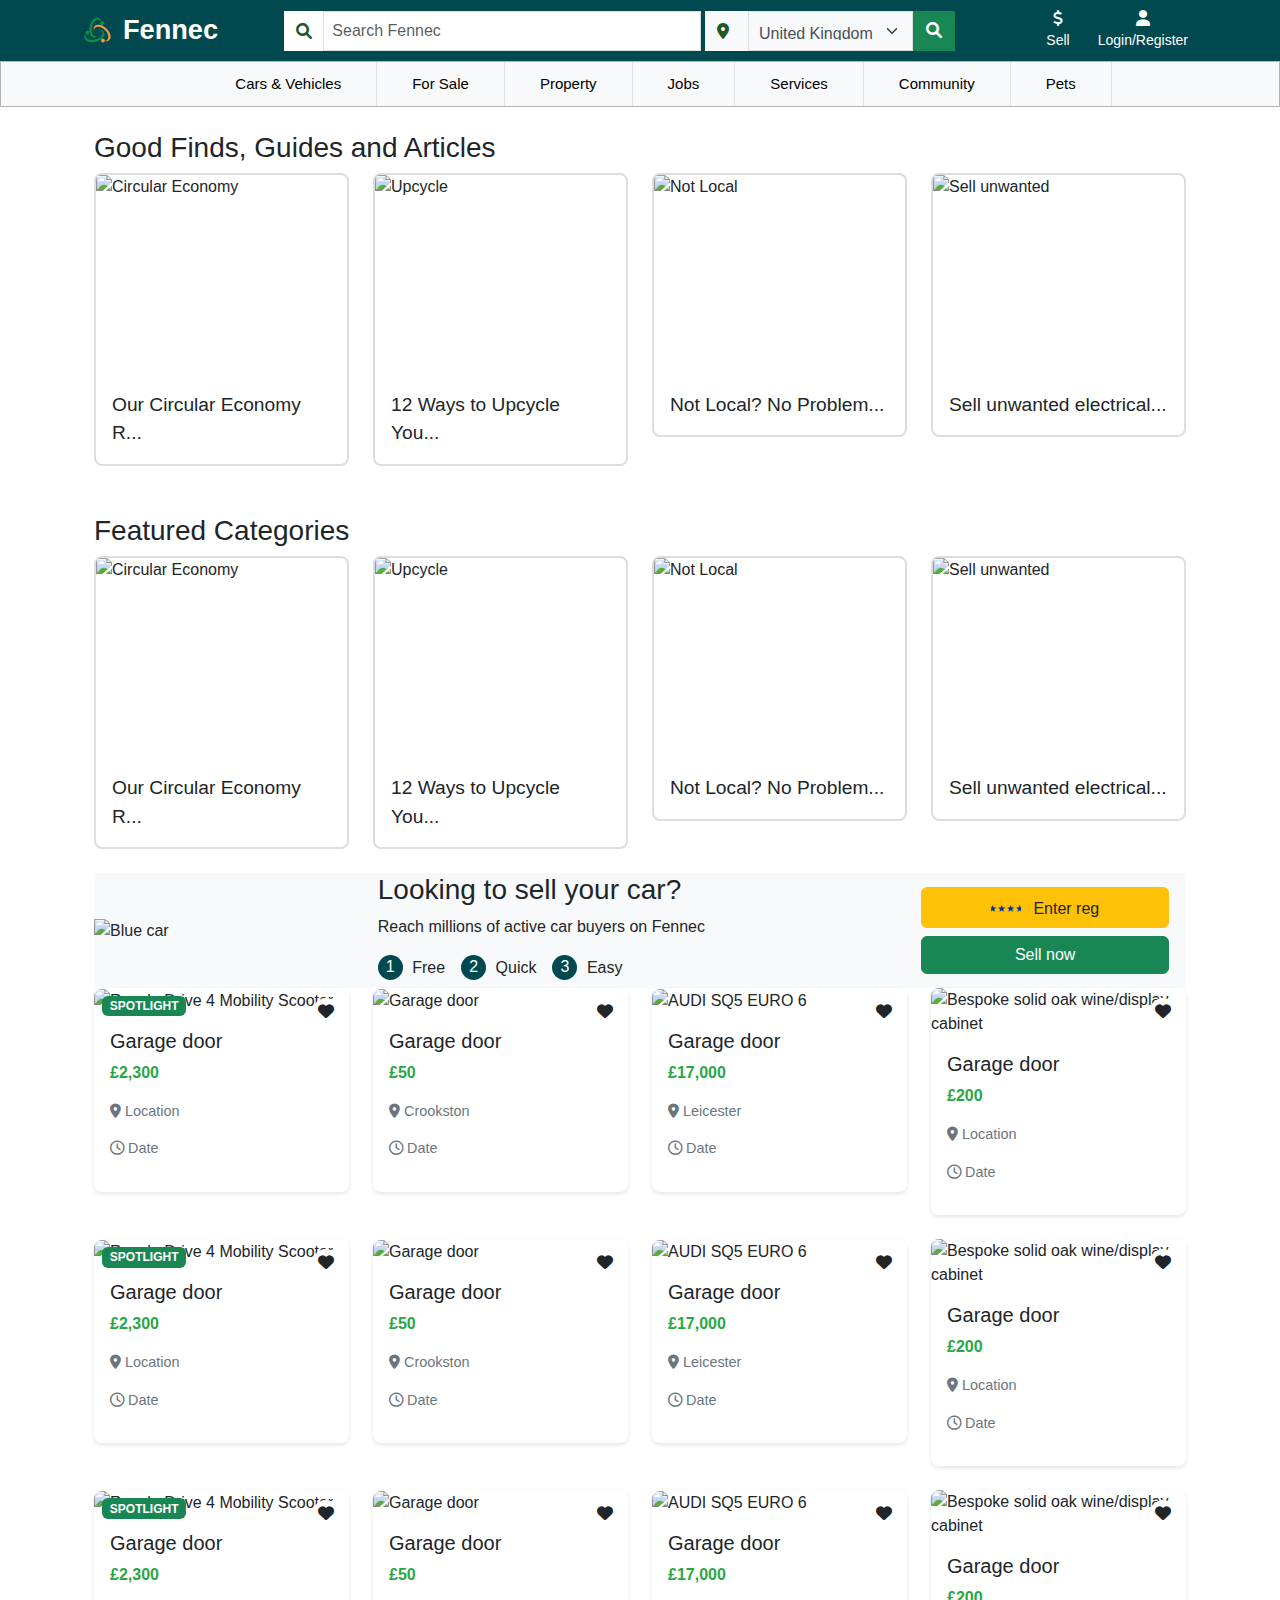
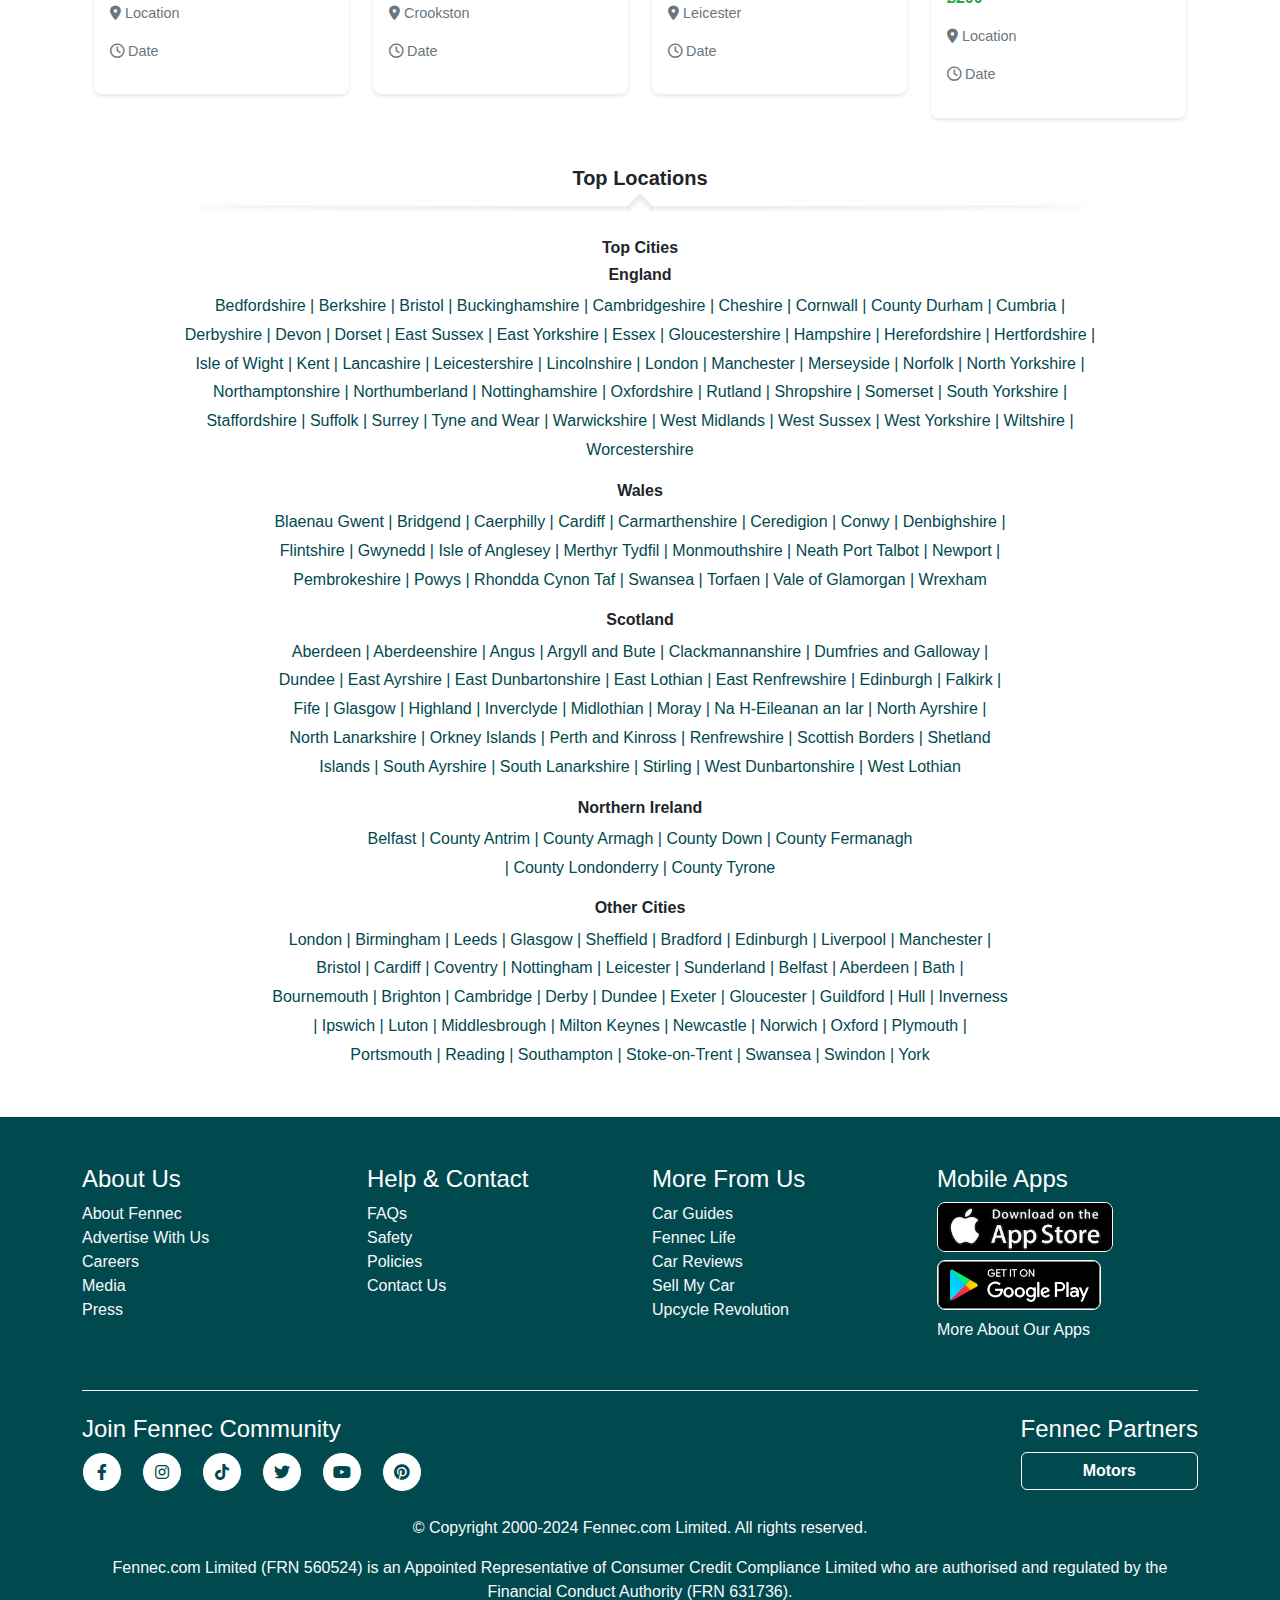
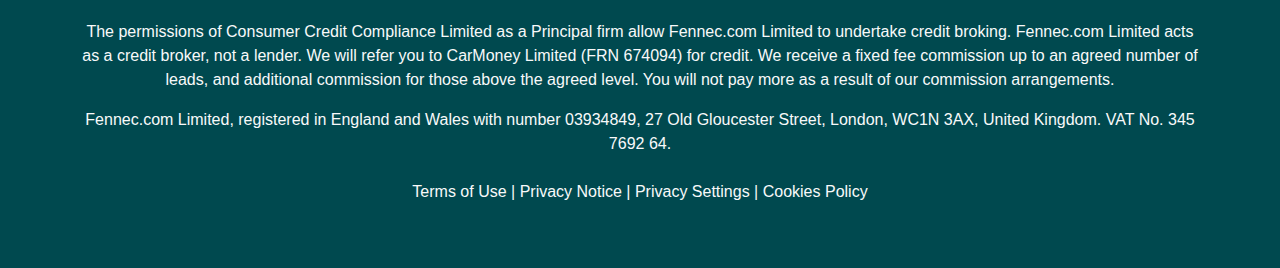
==== commit c5895d0c: "new chnages" ====
--- a/index.html
+++ b/index.html
@@ -17,7 +17,7 @@
   <body>
     <nav class="navbar navbar-expand-lg navbar-dark ">
       <div class="container">
-        <a class="navbar-brand d-flex align-items-center" href="http://127.0.0.1:5500/index.html" style="text-decoration: none;">
+        <a class="navbar-brand d-flex align-items-center" href="index.html" style="text-decoration: none;">
             <img
               src="asset/Capture-removebg-preview.png"
               alt="Fennec Logo"
@@ -62,11 +62,11 @@
           </form> 
           
           <div class="d-flex custom-loginRegister">
-            <a href="http://127.0.0.1:5500/LoginRegister.html" class="btn custom-btn me-2 mb-lg-0 d-flex flex-column align-items-center">
+            <a href="LoginRegister.html" class="btn custom-btn me-2 mb-lg-0 d-flex flex-column align-items-center">
               <i class="fa-solid fa-dollar-sign mb-1"></i>
               <span class="new-btn">Sell</span>
             </a>
-            <a href="http://127.0.0.1:5500/LoginRegister.html" class="btn custom-btn d-flex flex-column align-items-center">
+            <a href="LoginRegister.html" class="btn custom-btn d-flex flex-column align-items-center">
               <i class="fa-solid fa-user mb-1 "></i>
               <span class="new-btn">Login/Register</span>
             </a>
@@ -96,13 +96,13 @@
     <div class="nav-sub-menu-inn1">
     <div class="nav-men-sub-ct-inn">
       <ul>
-    <li class="car-vhcl-menu"><a href="http://127.0.0.1:5500/CarsVehicles.html">Cars & Vehicles</a></li>
-    <li class="for-sale-menu"><a href="http://127.0.0.1:5500/forsale.html">For Sale</a></li>
-    <li class="property21"><a href="http://127.0.0.1:5500/property.html">Property</a></li>
-    <li class="jobs21"><a href="http://127.0.0.1:5500/job.html">Jobs  </a></li>
-    <li class="Services21"><a href="http://127.0.0.1:5500/Services.html">Services  </a></li>
-    <li class="Community21"><a href="http://127.0.0.1:5500/Community.html">Community</a></li>
-    <li class="Pets21"><a href="http://127.0.0.1:5500/Pets.html">Pets</a></li>
+    <li class="car-vhcl-menu"><a href="CarsVehicles.html">Cars & Vehicles</a></li>
+    <li class="for-sale-menu"><a href="forsale.html">For Sale</a></li>
+    <li class="property21"><a href="property.html">Property</a></li>
+    <li class="jobs21"><a href="job.html">Jobs  </a></li>
+    <li class="Services21"><a href="Services.html">Services  </a></li>
+    <li class="Community21"><a href="Community.html">Community</a></li>
+    <li class="Pets21"><a href="Pets.html">Pets</a></li>
   </ul>
     </div>
   </div>
@@ -118,7 +118,7 @@
         <h2>Browse by</h2>
         <div class="div-nv-sb-menu">
         <ul>
-          <li><a class="" href="http://127.0.0.1:5500/forsale.html">Cars</a></li>
+          <li><a class="" href="forsale.html">Cars</a></li>
           <li>
             <a class="" href="#">Motorbikes & Scooters</a>
           </li>
@@ -238,7 +238,7 @@
       <h2>Browse by</h2>
       <div class="div-nv-sb-menu">
       <ul>
-        <li><a class="" href="http://127.0.0.1:5500/forsale.html">For Sale</a></li>
+        <li><a class="" href="forsale.html">For Sale</a></li>
         <li>
           <a class="" href="#">To Rent</a>
         </li>
@@ -395,7 +395,7 @@
         <li>
           <a class="" href="#">Motoring</a>
         </li>
-        <li><a class="" href="http://127.0.0.1:5500/Pets.html">Pets</a></li>
+        <li><a class="" href="Pets.html">Pets</a></li>
         <li><a class="" href="#">Driving & Automotive</a></li>
         </ul>
       <ul>
@@ -465,13 +465,13 @@
     <div class="nav-sub-menu-res-inn1">
     <div class="nav-men-sub-res-ct-inn">
       <ul>
-    <li class="car-vhcl-menu-res"><a href="http://127.0.0.1:5500/CarsVehicles.html">Cars & Vehicles</a></li>
-    <li class="for-sale-menu-res"><a href="http://127.0.0.1:5500/forsale.html">For Sale</a></li>
-    <li class="property21-res"><a href="http://127.0.0.1:5500/property.html">Property</a></li>
-    <li class="jobs21-res"><a href="http://127.0.0.1:5500/job.html">Jobs  </a></li>
-    <li class="Services21-res"><a href="http://127.0.0.1:5500/Services.html">Services  </a></li>
-    <li class="Community21-res"><a href="http://127.0.0.1:5500/Community.html">Community</a></li>
-    <li class="Pets21-res"><a href="http://127.0.0.1:5500/Pets.html">Pets</a></li>
+    <li class="car-vhcl-menu-res"><a href="CarsVehicles.html">Cars & Vehicles</a></li>
+    <li class="for-sale-menu-res"><a href="forsale.html">For Sale</a></li>
+    <li class="property21-res"><a href="property.html">Property</a></li>
+    <li class="jobs21-res"><a href="job.html">Jobs  </a></li>
+    <li class="Services21-res"><a href="Services.html">Services  </a></li>
+    <li class="Community21-res"><a href="Community.html">Community</a></li>
+    <li class="Pets21-res"><a href="Pets.html">Pets</a></li>
   </ul>
     </div>
   </div>
@@ -1163,10 +1163,10 @@
             Kingdom. VAT No. 345 7692 64.
           </p>
           <p class="mt-4">
-            <a href="http://127.0.0.1:5500/TermsofUse.html" class="text-light hover:text-white">Terms of Use</a> |
+            <a href="TermsofUse.html" class="text-light hover:text-white">Terms of Use</a> |
             <a href="#" class="text-light hover:text-white">Privacy Notice</a> |
             <a href="#" class="text-light hover:text-white">Privacy Settings</a>
-            | <a href="http://127.0.0.1:5500/CookiesPolicy.html" class="text-light hover:text-white">Cookies Policy</a>
+            | <a href="CookiesPolicy.html" class="text-light hover:text-white">Cookies Policy</a>
           </p>
         </div>
       </div>
--- a/asset/styles.css
+++ b/asset/styles.css
@@ -1,7 +1,17 @@
 body {
   font-family: Arial, sans-serif;
-}
-
+  margin: 0px;
+  padding: 0px;
+  box-sizing: border-box;
+}
+
+a{
+color:#000;
+text-decoration: none;
+}
+a:hover{
+color:#00494f;
+}
 .navbar {
   background-color: #00494f;
 }
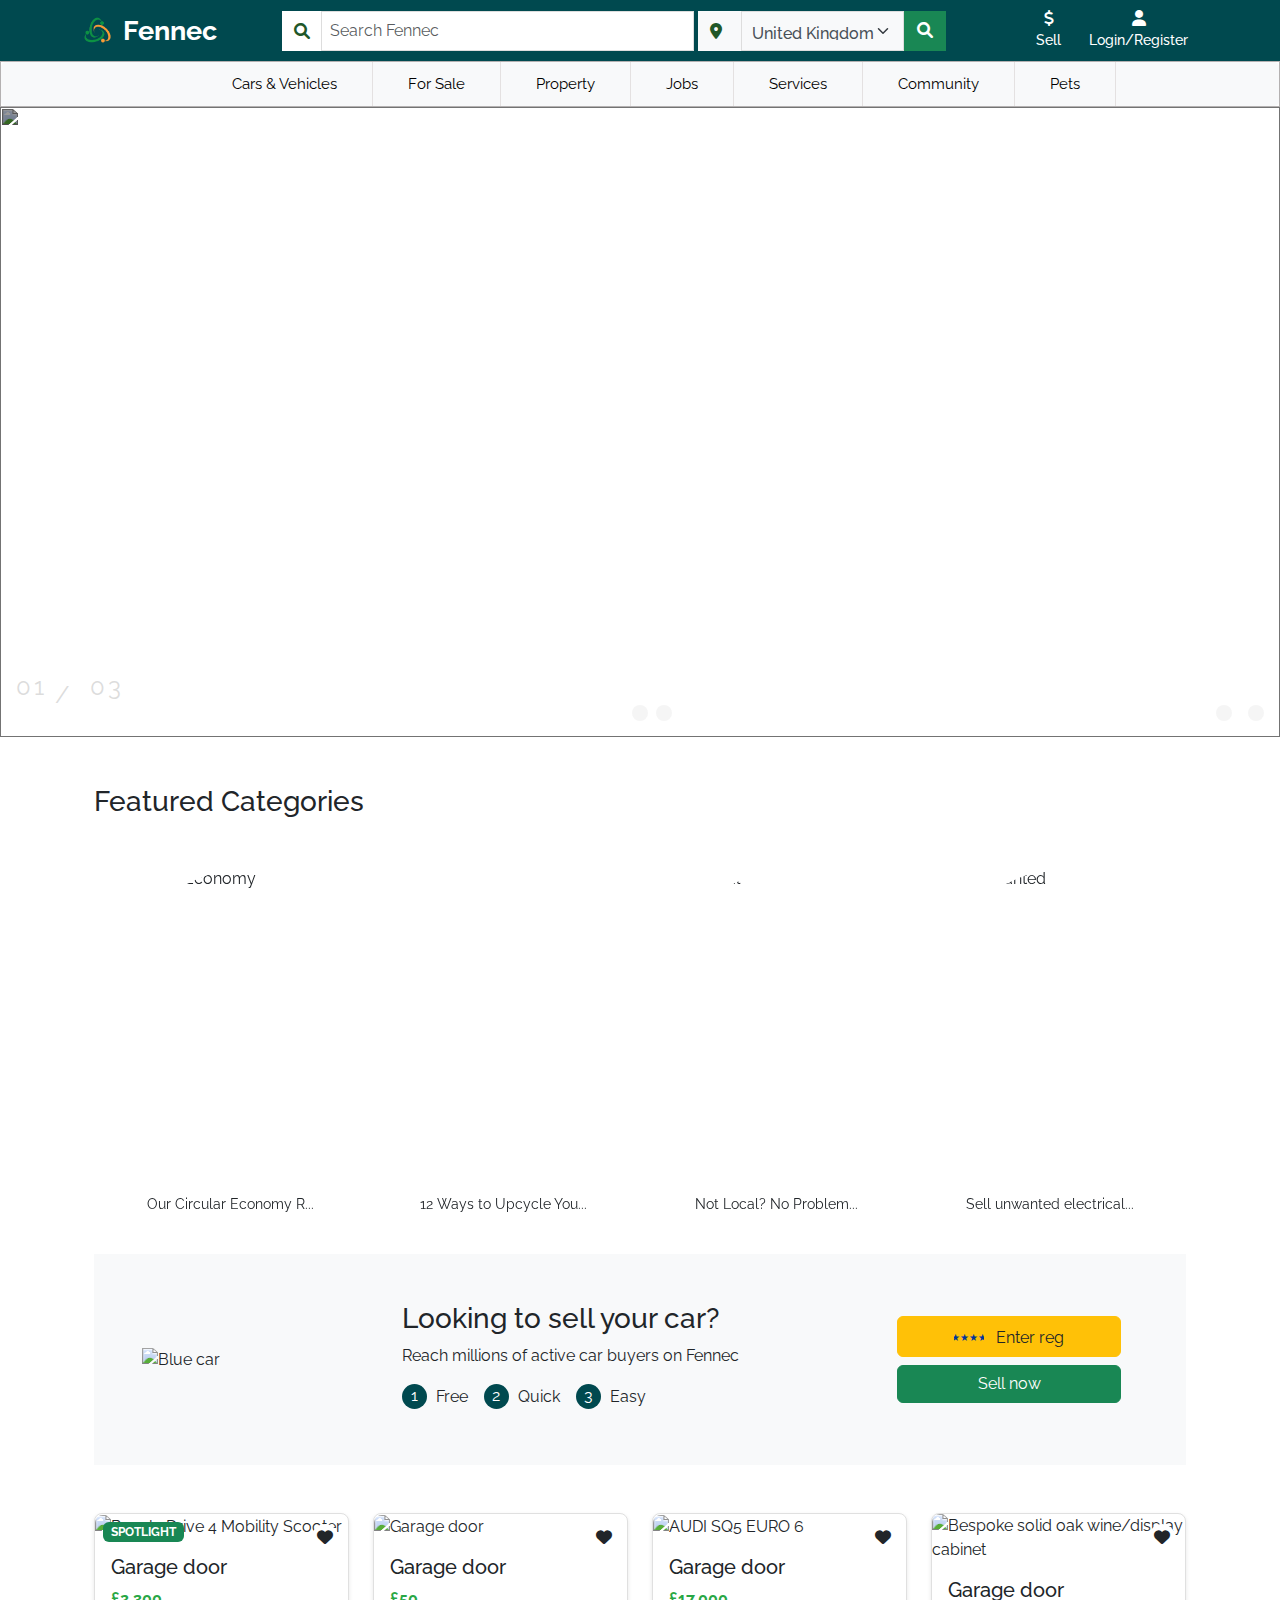
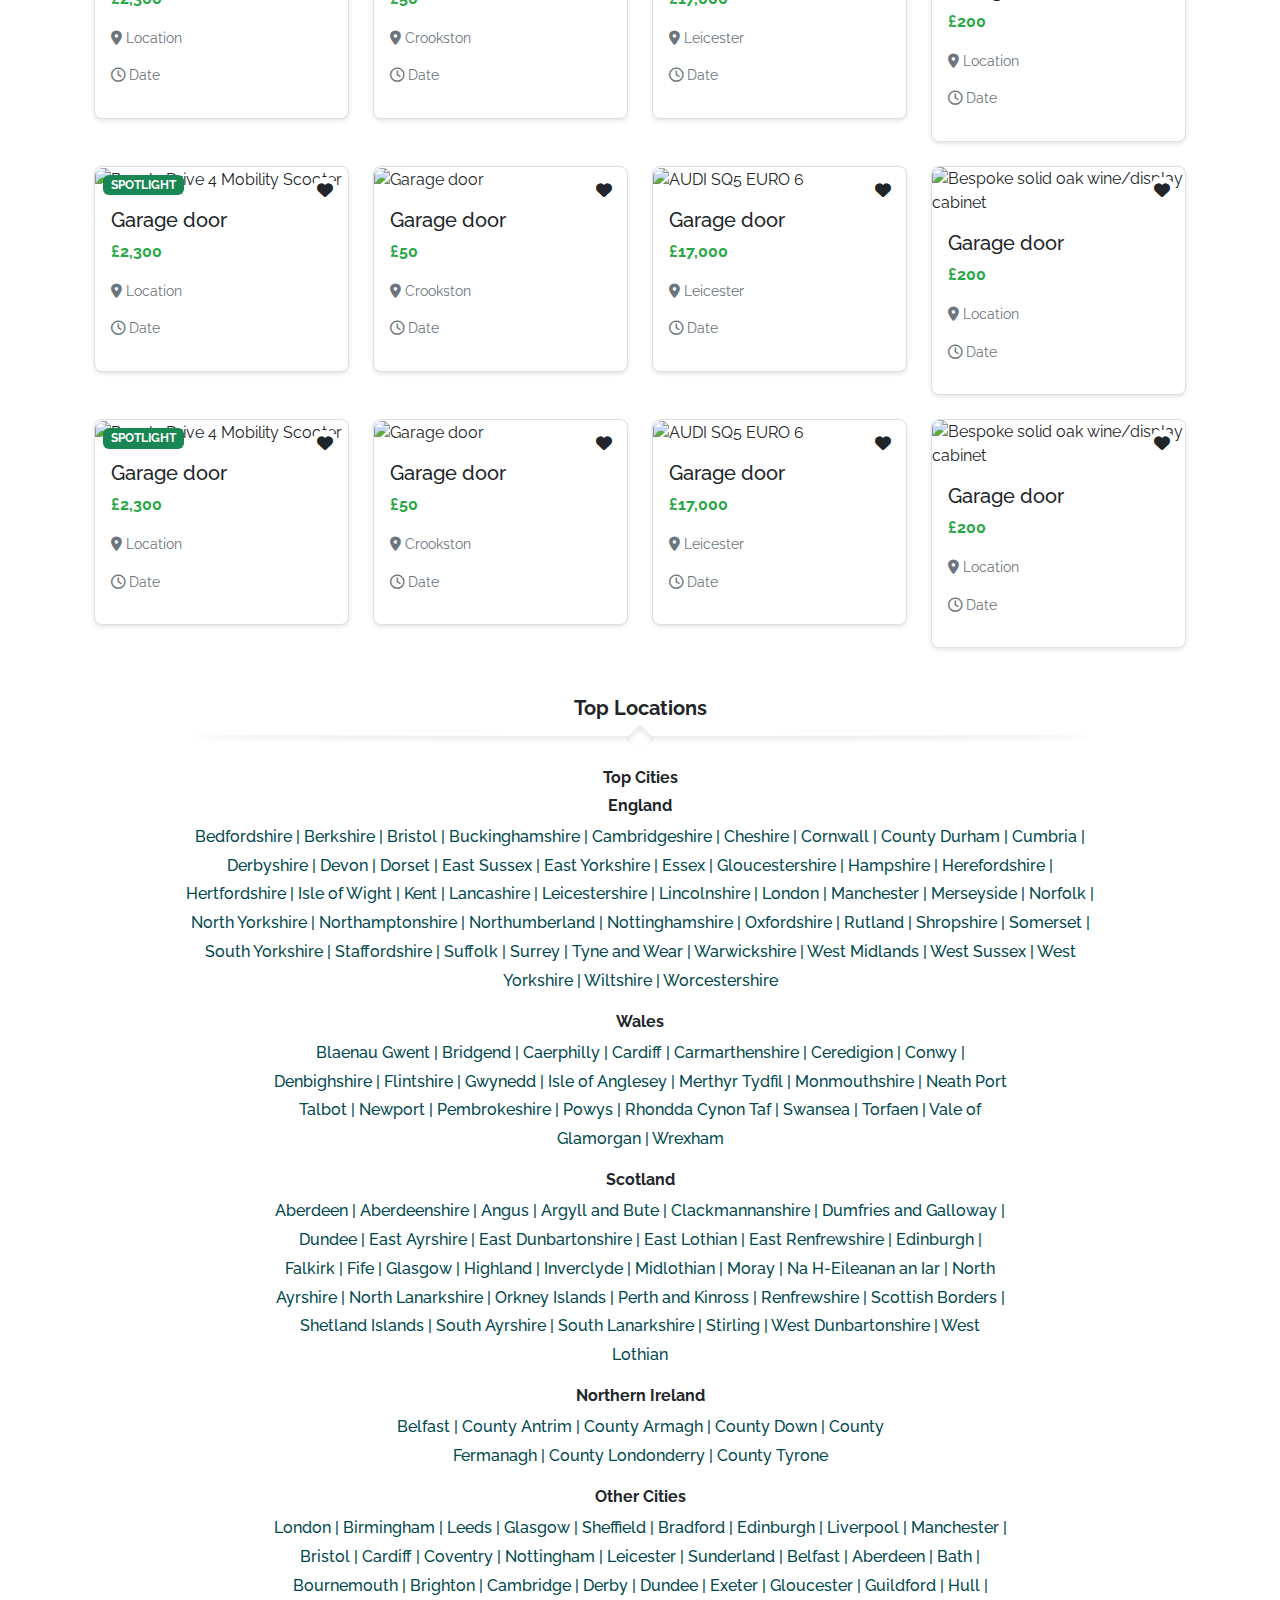
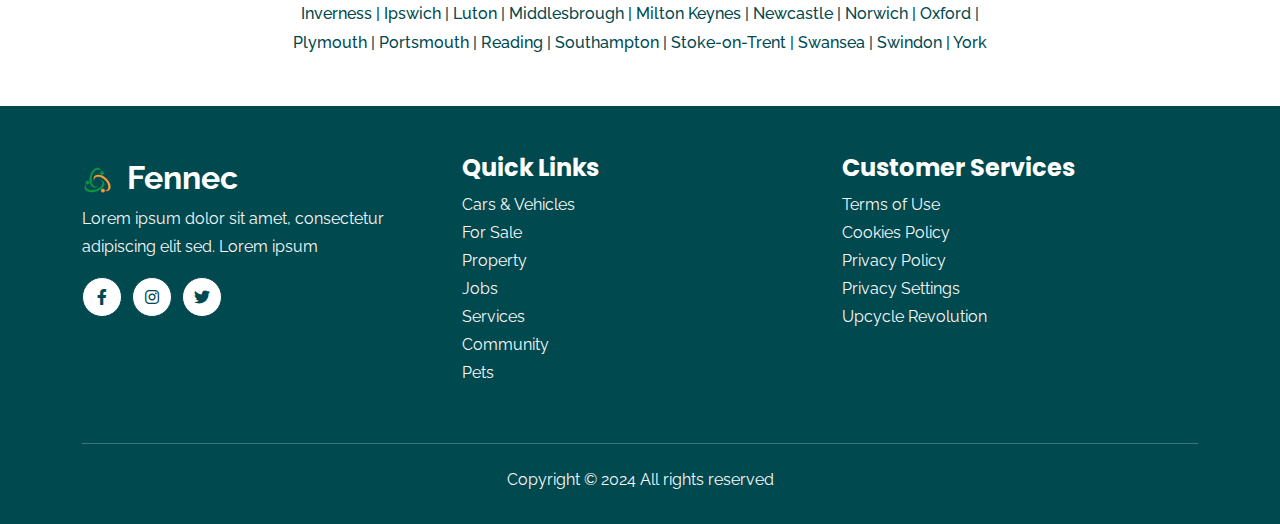
==== commit 25ce791b: "fix: "changes done"" ====
--- a/index.html
+++ b/index.html
@@ -13,6 +13,152 @@
       href="https://cdnjs.cloudflare.com/ajax/libs/font-awesome/6.0.0-beta3/css/all.min.css"
     />
     <link rel="stylesheet" href="/asset/styles.css" />
+    <style>
+      .custom-slider-container {
+  width: 100%;
+  position: relative;
+}
+
+.custom-slide {
+  width: 100%;
+  display: none;
+}
+
+.custom-slide-image {
+  width: 100%;
+  height: 70vh;
+  object-fit: cover;
+  filter: brightness(0.6);
+}
+
+.custom-slide-content {
+  position: absolute;
+  top: 0;
+  left: 0;
+  z-index: 5;
+  width: 100%;
+  height: 100%;
+  display: flex;
+  flex-direction: column;
+  align-items: center;
+  justify-content: center;
+  gap: 1rem;
+  text-align: center;
+  padding: 1rem;
+}
+
+.custom-slide-title {
+  width: 100%;
+  max-width: 50rem;
+  color: white;
+  font-size: 2rem;
+  font-weight: 500;
+  text-transform: capitalize;
+}
+
+.custom-slide-desc {
+  width: 100%;
+  max-width: 50rem;
+  color: lightgray;
+  font-size: 1rem;
+  font-weight: 300;
+}
+
+.custom-slide-btn {
+  color: black;
+  background-color: white;
+  display: flex;
+  align-items: center;
+  justify-content: center;
+  gap: 0.5rem;
+  font-size: 1.2rem;
+  font-weight: 500;
+  margin-top: 1rem;
+  border-radius: 0.5rem;
+  padding: 0.5rem 1rem;
+  text-transform: capitalize;
+  transition: ease 0.3s;
+}
+
+.custom-slide-number-container {
+  position: absolute;
+  bottom: 1rem;
+  left: 1rem;
+  z-index: 5;
+  font-size: 1.5rem;
+  display: flex;
+  gap: 0.5rem;
+  align-items: center;
+  color: rgba(211, 211, 211, 0.788);
+  letter-spacing: 0.2rem;
+}
+
+.custom-slider-nav {
+  position: absolute;
+  bottom: 1rem;
+  right: 1rem;
+  z-index: 5;
+  display: flex;
+  align-items: center;
+  justify-content: center;
+  gap: 1rem;
+}
+
+.custom-slider-nav-btn {
+  cursor: pointer;
+  background-color: rgba(211, 211, 211, 0.226);
+  color: white;
+  font-size: 1.5rem;
+  padding: 0.5rem;
+  border-radius: 0.5rem;
+  display: flex;
+  align-items: center;
+  justify-content: center;
+  transition: ease 0.3s;
+}
+
+.custom-dot-container {
+  position: absolute;
+  bottom: 1rem;
+  left: 0;
+  z-index: 4;
+  width: 100%;
+  display: flex;
+  align-items: center;
+  justify-content: center;
+  gap: 0.5rem;
+}
+
+.custom-dot {
+  cursor: pointer;
+  height: 1rem;
+  width: 1rem;
+  background-color: rgba(211, 211, 211, 0.226);
+  border-radius: 50%;
+  display: inline-block;
+  transition: ease 0.3s;
+}
+
+.custom-active,
+.custom-dot:hover {
+  background-color: white;
+}
+
+.custom-fade {
+  animation-name: custom-fade;
+  animation-duration: 1s;
+}
+
+@keyframes custom-fade {
+  from {
+    opacity: 0.8;
+  }
+  to {
+    opacity: 1;
+  }
+}
+
+    </style>
   </head>
   <body>
     <nav class="navbar navbar-expand-lg navbar-dark ">
@@ -465,21 +611,21 @@
     <div class="nav-sub-menu-res-inn1">
     <div class="nav-men-sub-res-ct-inn">
       <ul>
-    <li class="car-vhcl-menu-res"><a href="CarsVehicles.html">Cars & Vehicles</a></li>
-    <li class="for-sale-menu-res"><a href="forsale.html">For Sale</a></li>
-    <li class="property21-res"><a href="property.html">Property</a></li>
-    <li class="jobs21-res"><a href="job.html">Jobs  </a></li>
-    <li class="Services21-res"><a href="Services.html">Services  </a></li>
-    <li class="Community21-res"><a href="Community.html">Community</a></li>
-    <li class="Pets21-res"><a href="Pets.html">Pets</a></li>
-  </ul>
+        <li class="car-vhcl-menu-res">Cars & Vehicles</li>
+        <li class="for-sale-menu-res">For Sale</li>
+        <li class="property21-res">Property</li>
+        <li class="jobs21-res">Jobs</li>
+        <li class="Services21-res">Services</li>
+        <li class="Community21-res">Community</li>
+        <li class="Pets21-res">Pets</li>
+        </ul>
     </div>
   </div>
   </div>
   
   <div class="remenu-sub">
-    <div class="remenu-main-dw">
-      <div class="remenu-innnn">
+    <div class="remenu-main-dw" style="z-index: 99999999;">
+      <div class="remenu-innnn" style="z-index: 99999999;">
         <div class="div-sub-321">
           <img class="crs-end" src="./asset/delete-button.png" alt="">
          <h3> Cars & Vehicles</h3>
@@ -515,119 +661,248 @@
   </div>
   </div>
 
+
+
+
+
+
+
+
+  <!-- ---------------------------------------------------- content section start ------------------------------------------------ -->
+
+  <div class="custom-slider-container">
+    <div class="custom-slide custom-fade">
+      <img class="custom-slide-image" src="https://images.unsplash.com/photo-1682685796063-d2604827f7b3?ixlib=rb-4.0.3&ixid=M3wxMjA3fDF8MHxwaG90by1wYWdlfHx8fGVufDB8fHx8fA%3D%3D&auto=format&fit=crop&w=870&q=80">
+      <div class="custom-slide-number-container">
+        <p class="custom-slider-number">01</p><span>/</span>
+        <hr>
+        <p class="custom-slider-number">03</p>
+      </div>
+    </div>
+  
+    <div class="custom-slide custom-fade">
+      <img class="custom-slide-image" src="https://images.unsplash.com/photo-1682687220566-5599dbbebf11?ixlib=rb-4.0.3&ixid=M3wxMjA3fDF8MHxwaG90by1wYWdlfHx8fGVufDB8fHx8fA%3D%3D&auto=format&fit=crop&w=1075&q=80">
+      <div class="custom-slide-number-container">
+        <p class="custom-slider-number">02 </p><span>/</span>
+        <hr>
+        <p class="custom-slider-number">03</p>
+      </div>
+    </div>
+  
+    <div class="custom-slide custom-fade">
+      <img class="custom-slide-image" src="https://images.unsplash.com/photo-1682685797828-d3b2561deef4?ixlib=rb-4.0.3&ixid=M3wxMjA3fDF8MHxwaG90by1wYWdlfHx8fGVufDB8fHx8fA%3D%3D&auto=format&fit=crop&w=870&q=80">
+      <div class="custom-slide-number-container">
+        <p class="custom-slider-number">03</p><span>/</span>
+        <hr>
+        <p class="custom-slider-number">03</p>
+      </div>
+    </div>
+  
+    <!-- Next and previous buttons -->
+    <div class="custom-slider-nav">
+      <a class="custom-slider-nav-btn" onclick="plusSlides(-1)">
+        <ion-icon name="caret-back-outline"></ion-icon>
+      </a>
+      <a class="custom-slider-nav-btn" onclick="plusSlides(1)">
+        <ion-icon name="caret-forward-outline"></ion-icon>
+      </a>
+    </div>
+  
+    <!-- The dots/circles -->
+    <div class="custom-dot-container">
+      <span class="custom-dot" onclick="currentSlide(1)"></span>
+      <span class="custom-dot" onclick="currentSlide(2)"></span>
+      <span class="custom-dot" onclick="currentSlide(3)"></span>
+    </div>
+  </div>
+  
     <div class="container">
       <div class="row">
         <div class="col-md-12">
-          <div class="container mt-4">
-            <h3>Good Finds, Guides and Articles</h3>
-            <div class="row">
-              <div class="col-md-3">
-                <div class="card">
-                  <img
-                    src="https://www.Gumtree.com/assets/frontend/gaming.9ce2c4f1fce1d7945df76e93395cc8ee.png"
-                    class="card-img-top"
-                    alt="Circular Economy"
-                  />
-                  <div class="card-body">
-                    <p class="card-text">Our Circular Economy R...</p>
-                  </div>
-                </div>
-              </div>
-              <div class="col-md-3">
-                <div class="card">
-                  <img
-                    src="https://www.Gumtree.com/assets/frontend/latest_jobs_2.b05155d69e733cab888d04e884bbe94d.png"
-                    class="card-img-top"
-                    alt="Upcycle"
-                  />
-                  <div class="card-body">
-                    <p class="card-text">12 Ways to Upcycle You...</p>
-                  </div>
-                </div>
-              </div>
-              <div class="col-md-3">
-                <div class="card">
-                  <img
-                    src="https://www.Gumtree.com/assets/frontend/cosy_living.49e97ecfd0c72454fb20cad5ec63788c.png"
-                    class="card-img-top"
-                    alt="Not Local"
-                  />
-                  <div class="card-body">
-                    <p class="card-text">Not Local? No Problem...</p>
-                  </div>
-                </div>
-              </div>
-              <div class="col-md-3">
-                <div class="card">
-                  <img
-                    src="https://www.Gumtree.com/assets/frontend/affordable_runarounds.adfdb0369a985d884565bb10ce40800e.png"
-                    class="card-img-top"
-                    alt="Sell unwanted"
-                  />
-                  <div class="card-body">
-                    <p class="card-text">Sell unwanted electrical...</p>
-                  </div>
-                </div>
-              </div>
-            </div>
+          <div class="container mt-5">
+
 
             <h3 class="mt-5">Featured Categories</h3>
-            <div class="row">
-              <div class="col-md-3">
-                <div class="card">
-                  <img
-                    src="https://www.Gumtree.com/assets/frontend/gaming.9ce2c4f1fce1d7945df76e93395cc8ee.png"
-                    class="card-img-top"
-                    alt="Circular Economy"
-                  />
-                  <div class="card-body">
-                    <p class="card-text">Our Circular Economy R...</p>
-                  </div>
-                </div>
-              </div>
-              <div class="col-md-3">
-                <div class="card">
-                  <img
-                    src="https://www.Gumtree.com/assets/frontend/latest_jobs_2.b05155d69e733cab888d04e884bbe94d.png"
-                    class="card-img-top"
-                    alt="Upcycle"
-                  />
-                  <div class="card-body">
-                    <p class="card-text">12 Ways to Upcycle You...</p>
-                  </div>
-                </div>
-              </div>
-              <div class="col-md-3">
-                <div class="card">
-                  <img
-                    src="https://www.Gumtree.com/assets/frontend/cosy_living.49e97ecfd0c72454fb20cad5ec63788c.png"
-                    class="card-img-top"
-                    alt="Not Local"
-                  />
-                  <div class="card-body">
-                    <p class="card-text">Not Local? No Problem...</p>
-                  </div>
-                </div>
-              </div>
-              <div class="col-md-3">
-                <div class="card">
-                  <img
-                    src="https://www.Gumtree.com/assets/frontend/affordable_runarounds.adfdb0369a985d884565bb10ce40800e.png"
-                    class="card-img-top"
-                    alt="Sell unwanted"
-                  />
-                  <div class="card-body">
-                    <p class="card-text">Sell unwanted electrical...</p>
-                  </div>
-                </div>
-              </div>
-            </div>
+            <div class="container mt-5">
+             
+              <div id="carouselExample" class="carousel slide" data-bs-ride="carousel">
+                  <div class="carousel-inner">
+                      <div>
+                    <div class="carousel-item active " data-bs-interval="10000">
+                      <div class="row">
+                          <div class="col-md-3">
+                            <div class="card crt-timg-hm">
+                              <img
+                                src="https://www.Gumtree.com/assets/frontend/gaming.9ce2c4f1fce1d7945df76e93395cc8ee.png"
+                                class="card-img-top"
+                                alt="Circular Economy"
+                              />
+                              <div class="card-body">
+                                <p class="card-text  crt-txt-hm">Our Circular Economy R...</p>
+                              </div>
+                            </div>
+                          </div>
+                          <div class="col-md-3">
+                            <div class="card crt-timg-hm">
+                              <img
+                                src="https://www.Gumtree.com/assets/frontend/latest_jobs_2.b05155d69e733cab888d04e884bbe94d.png"
+                                class="card-img-top"
+                                alt="Upcycle"
+                              />
+                              <div class="card-body">
+                                <p class="card-text  crt-txt-hm">12 Ways to Upcycle You...</p>
+                              </div>
+                            </div>
+                          </div>
+                          <div class="col-md-3">
+                            <div class="card crt-timg-hm">
+                              <img
+                                src="https://www.Gumtree.com/assets/frontend/cosy_living.49e97ecfd0c72454fb20cad5ec63788c.png"
+                                class="card-img-top"
+                                alt="Not Local"
+                              />
+                              <div class="card-body">
+                                <p class="card-text  crt-txt-hm">Not Local? No Problem...</p>
+                              </div>
+                            </div>
+                          </div>
+                          <div class="col-md-3">
+                            <div class="card crt-timg-hm">
+                              <img
+                                src="https://www.Gumtree.com/assets/frontend/affordable_runarounds.adfdb0369a985d884565bb10ce40800e.png"
+                                class="card-img-top"
+                                alt="Sell unwanted"
+                              />
+                              <div class="card-body">
+                                <p class="card-text  crt-txt-hm">Sell unwanted electrical...</p>
+                              </div>
+                            </div>
+                          </div>
+                        </div>
+                    </div>
+                    <div class="carousel-item " data-bs-interval="20000">
+                      <div class="row">
+                          <div class="col-md-3">
+                            <div class="card crt-timg-hm">
+                              <img
+                                src="https://www.Gumtree.com/assets/frontend/gaming.9ce2c4f1fce1d7945df76e93395cc8ee.png"
+                                class="card-img-top"
+                                alt="Circular Economy"
+                              />
+                              <div class="card-body">
+                                <p class="card-text  crt-txt-hm">Our Circular Economy R...</p>
+                              </div>
+                            </div>
+                          </div>
+                          <div class="col-md-3">
+                            <div class="card crt-timg-hm">
+                              <img
+                                src="https://www.Gumtree.com/assets/frontend/latest_jobs_2.b05155d69e733cab888d04e884bbe94d.png"
+                                class="card-img-top"
+                                alt="Upcycle"
+                              />
+                              <div class="card-body">
+                                <p class="card-text  crt-txt-hm">12 Ways to Upcycle You...</p>
+                              </div>
+                            </div>
+                          </div>
+                          <div class="col-md-3">
+                            <div class="card crt-timg-hm">
+                              <img
+                                src="https://www.Gumtree.com/assets/frontend/cosy_living.49e97ecfd0c72454fb20cad5ec63788c.png"
+                                class="card-img-top"
+                                alt="Not Local"
+                              />
+                              <div class="card-body">
+                                <p class="card-text  crt-txt-hm">Not Local? No Problem...</p>
+                              </div>
+                            </div>
+                          </div>
+                          <div class="col-md-3">
+                            <div class="card crt-timg-hm">
+                              <img
+                                src="https://www.Gumtree.com/assets/frontend/affordable_runarounds.adfdb0369a985d884565bb10ce40800e.png"
+                                class="card-img-top"
+                                alt="Sell unwanted"
+                              />
+                              <div class="card-body">
+                                <p class="card-text  crt-txt-hm">Sell unwanted electrical...</p>
+                              </div>
+                            </div>
+                          </div>
+                        </div>
+                    </div>
+                    <div class="carousel-item">
+                      <div class="row">
+                          <div class="col-md-3">
+                            <div class="card crt-timg-hm">
+                              <img
+                                src="https://www.Gumtree.com/assets/frontend/gaming.9ce2c4f1fce1d7945df76e93395cc8ee.png"
+                                class="card-img-top"
+                                alt="Circular Economy"
+                              />
+                              <div class="card-body">
+                                <p class="card-text  crt-txt-hm">Our Circular Economy R...</p>
+                              </div>
+                            </div>
+                          </div>
+                          <div class="col-md-3">
+                            <div class="card crt-timg-hm">
+                              <img
+                                src="https://www.Gumtree.com/assets/frontend/latest_jobs_2.b05155d69e733cab888d04e884bbe94d.png"
+                                class="card-img-top"
+                                alt="Upcycle"
+                              />
+                              <div class="card-body">
+                                <p class="card-text  crt-txt-hm">12 Ways to Upcycle You...</p>
+                              </div>
+                            </div>
+                          </div>
+                          <div class="col-md-3">
+                            <div class="card crt-timg-hm">
+                              <img
+                                src="https://www.Gumtree.com/assets/frontend/cosy_living.49e97ecfd0c72454fb20cad5ec63788c.png"
+                                class="card-img-top"
+                                alt="Not Local"
+                              />
+                              <div class="card-body">
+                                <p class="card-text  crt-txt-hm">Not Local? No Problem...</p>
+                              </div>
+                            </div>
+                          </div>
+                          <div class="col-md-3">
+                            <div class="card crt-timg-hm">
+                              <img
+                                src="https://www.Gumtree.com/assets/frontend/affordable_runarounds.adfdb0369a985d884565bb10ce40800e.png"
+                                class="card-img-top"
+                                alt="Sell unwanted"
+                              />
+                              <div class="card-body">
+                                <p class="card-text  crt-txt-hm">Sell unwanted electrical...</p>
+                              </div>
+                            </div>
+                          </div>
+                        </div>
+                    </div>
+                  </div>  
+                  </div>
+      
+                  <button class="carousel-control-prev" type="button" data-bs-target="#carouselExample" data-bs-slide="prev">
+                    <span class="carousel-control-prev-icon" aria-hidden="true"></span>
+                    <span class="visually-hidden">Previous</span>
+                  </button>
+                  <button class="carousel-control-next" type="button" data-bs-target="#carouselExample" data-bs-slide="next">
+                    <span class="carousel-control-next-icon" aria-hidden="true"></span>
+                    <span class="visually-hidden">Next</span>
+                  </button>
+                </div>
+          </div>
           </div>
 
           <div class="container mt-4">
             <div class="banner">
               <div class="container">
-                <div class="row align-items-center">
+                <div class="row align-items-center p-5">
                   <div class="col-md-3 mb-3 mb-md-0 p-0">
                     <img
                       src="https://www.Gumtree.com/assets/frontend/car-half.83dcfd1dda377997b02e49a2215477c0.png"
@@ -663,7 +938,7 @@
                 </div>
               </div>
             </div>
-            <div class="row">
+            <div class="row mt-5">
               <div class="col-md-3 mb-4">
                 <div class="product-card position-relative">
                   <div
@@ -674,7 +949,7 @@
                   <img
                     src="https://imagedelivery.net/ePR8PyKf84wPHx7_RYmEag/389a5e8d-4fa4-4120-446a-415a63518f00/86"
                     alt="Royale Drive 4 Mobility Scooter"
-                    class="product-image w-100"
+                    class="product-image w-100" 
                   />
                   <i class="fas fa-heart heart-icon"></i>
                   <div class="p-3">
@@ -1024,57 +1299,75 @@
         </div>
               </div>
     </div>
-    
-    <footer class="text-light py-5">
+  
+    <footer class="text-light pt-5">
       <div class="container">
         <div class="row">
-          <div class="col-md-3 mb-4">
-            <h4 class="text-white font-weight-bold">About Us</h4>
-            <ul class="list-unstyled">
+          <div class="col-md-4 mb-4">
+            <a class="navbar-brand" href="index.html" style="text-decoration: none;">
+              <img
+                src="asset/Capture-removebg-preview.png"
+                alt="Fennec Logo"
+                style="max-width: 50%; margin-right: 10px;
+                height: 40px; padding-bottom: 10px;" 
+              />
+              <span style="font-size: 2rem; font-weight: bold; color: white; height: 90px;">Fennec</span>   
+            </a>
+            <div class="line">
+              <p>Lorem ipsum dolor sit amet, consectetur <br>adipiscing elit sed. Lorem ipsum</p>
+            </div>
+            <div class="d-flex space-x-3 icon-sty">
+              <a href="#" class="text-light hover:text-white"
+                ><i class="fab fa-facebook-f"></i
+              ></a>
+              <a href="#" class="text-light hover:text-white"
+                ><i class="fab fa-instagram"></i
+              ></a>
+        
+              <a href="#" class="text-light hover:text-white"
+                ><i class="fab fa-twitter"></i
+              ></a>
+       
+            </div>
+          </div>
+          <div class="col-md-4 mb-4">
+            <h4 class="text-white font-weight-bold">Quick Links</h4>
+            <ul class="list-unstyled line">
+              <li><a href="#" class="text-light hover:text-white">Cars & Vehicles</a></li>
               <li>
-                <a href="#" class="text-light hover:text-white">About Fennec</a>
+                <a href="#" class="text-light hover:text-white">For Sale</a>
               </li>
               <li>
-                <a href="#" class="text-light hover:text-white"
-                  >Advertise With Us</a
-                >
+                <a href="#" class="text-light hover:text-white">Property</a>
               </li>
               <li>
-                <a href="#" class="text-light hover:text-white">Careers</a>
-              </li>
-              <li><a href="#" class="text-light hover:text-white">Media</a></li>
-              <li><a href="#" class="text-light hover:text-white">Press</a></li>
-            </ul>
-          </div>
-          <div class="col-md-3 mb-4">
-            <h4 class="text-white font-weight-bold">Help & Contact</h4>
-            <ul class="list-unstyled">
-              <li><a href="#" class="text-light hover:text-white">FAQs</a></li>
-              <li>
-                <a href="#" class="text-light hover:text-white">Safety</a>
+                <a href="#" class="text-light hover:text-white">Jobs</a>
               </li>
               <li>
-                <a href="#" class="text-light hover:text-white">Policies</a>
+                <a href="#" class="text-light hover:text-white">Services</a>
               </li>
               <li>
-                <a href="#" class="text-light hover:text-white">Contact Us</a>
+                <a href="#" class="text-light hover:text-white">Community</a>
+              </li>
+              <li>
+                <a href="#" class="text-light hover:text-white">Pets</a>
               </li>
             </ul>
           </div>
-          <div class="col-md-3 mb-4">
-            <h4 class="text-white font-weight-bold">More From Us</h4>
-            <ul class="list-unstyled">
+          <div class="col-md-4 mb-4">
+            <h4 class="text-white font-weight-bold">Customer Services</h4>
+            <ul class="list-unstyled line">
               <li>
-                <a href="#" class="text-light hover:text-white">Car Guides</a>
+                <a href="#" class="text-light hover:text-white">Terms of Use</a>
               </li>
               <li>
-                <a href="#" class="text-light hover:text-white">Fennec Life</a>
+                <a href="#" class="text-light hover:text-white">Cookies Policy</a>
               </li>
               <li>
-                <a href="#" class="text-light hover:text-white">Car Reviews</a>
+                <a href="#" class="text-light hover:text-white">Privacy Policy</a>
               </li>
               <li>
-                <a href="#" class="text-light hover:text-white">Sell My Car</a>
+                <a href="#" class="text-light hover:text-white">Privacy Settings</a>
               </li>
               <li>
                 <a href="#" class="text-light hover:text-white"
@@ -1083,96 +1376,64 @@
               </li>
             </ul>
           </div>
-          <div class="col-md-3 mb-4">
-            <h4 class="text-white font-weight-bold">Mobile Apps</h4>
-            <div>
-              <a href="#" class="d-block mb-2 ggle-tag-img">
-                <img
-                  src="/asset/app-store-logo.jpg"
-                  alt="Download on the App Store"
-                  class="img-fluid"
-                  style="height: 40px"
-                />
-              </a>
-              <a href="#" class="d-block mb-2 ggle-tag-img">
-                <img
-                  src="/asset/google-play-logo.png"
-                  alt="Get it on Google Play"
-                  class="img-fluid"
-                  style="height: 40px"
-                />
-              </a>
-            </div>
-            <a href="#" class="d-block mt-2 text-light hover:text-white"
-              >More About Our Apps</a
-            >
-          </div>
         </div>
-
-          <div class="mt-4 border-top border-light pt-4">
-            <div class="d-flex justify-content-between flex-wrap">
-              <div style="width: 350px">
-                <h4 class="text-white font-weight-bold">Join Fennec Community</h4>
-                <div class="d-flex space-x-3 icon-sty">
-                  <a href="#" class="text-light hover:text-white"
-                    ><i class="fab fa-facebook-f"></i
-                  ></a>
-                  <a href="#" class="text-light hover:text-white"
-                    ><i class="fab fa-instagram"></i
-                  ></a>
-                  <a href="#" class="text-light hover:text-white"
-                    ><i class="fab fa-tiktok"></i
-                  ></a>
-                  <a href="#" class="text-light hover:text-white"
-                    ><i class="fab fa-twitter"></i
-                  ></a>
-                  <a href="#" class="text-light hover:text-white"
-                    ><i class="fab fa-youtube"></i
-                  ></a>
-                  <a href="#" class="text-light hover:text-white"
-                    ><i class="fab fa-pinterest"></i
-                  ></a>
-                </div>
-              </div>
-              <div class="motors-fen">
-                <h4 class="text-white font-weight-bold">Fennec Partners</h4>
-                <button class="btn btn-secondary">Motors</button>
-              </div>
-            </div>
-          </div>
-
-        <div class="mt-4 text-center">
-          <p>© Copyright 2000-2024 Fennec.com Limited. All rights reserved.</p>
-          <p class="mt-2">
-            Fennec.com Limited (FRN 560524) is an Appointed Representative of
-            Consumer Credit Compliance Limited who are authorised and regulated
-            by the Financial Conduct Authority (FRN 631736).
-          </p>
-          <p class="mt-2">
-            The permissions of Consumer Credit Compliance Limited as a Principal
-            firm allow Fennec.com Limited to undertake credit broking.
-            Fennec.com Limited acts as a credit broker, not a lender. We will
-            refer you to CarMoney Limited (FRN 674094) for credit. We receive a
-            fixed fee commission up to an agreed number of leads, and additional
-            commission for those above the agreed level. You will not pay more
-            as a result of our commission arrangements.
-          </p>
-          <p class="mt-2">
-            Fennec.com Limited, registered in England and Wales with number
-            03934849, 27 Old Gloucester Street, London, WC1N 3AX, United
-            Kingdom. VAT No. 345 7692 64.
-          </p>
-          <p class="mt-4">
-            <a href="TermsofUse.html" class="text-light hover:text-white">Terms of Use</a> |
-            <a href="#" class="text-light hover:text-white">Privacy Notice</a> |
-            <a href="#" class="text-light hover:text-white">Privacy Settings</a>
-            | <a href="CookiesPolicy.html" class="text-light hover:text-white">Cookies Policy</a>
-          </p>
+        <hr>
+
+        <div class="mt-4 pb-3 text-center">
+          <p>Copyright © 2024 All rights reserved</p>
         </div>
       </div>
     </footer>
     <script src="https://cdn.jsdelivr.net/npm/bootstrap@5.3.0/dist/js/bootstrap.bundle.min.js"></script>
     <script src="index.js"></script>
     <script src="js/header.js"></script>
+    <script>
+      let slideIndex = 1;
+const slides = document.getElementsByClassName("custom-slide");
+const dots = document.getElementsByClassName("custom-dot");
+
+// Function to show a specific slide
+function showSlides(n) {
+  if (n > slides.length) {
+    slideIndex = 1;
+  }
+  if (n < 1) {
+    slideIndex = slides.length;
+  }
+
+  // Hide all slides
+  for (let i = 0; i < slides.length; i++) {
+    slides[i].style.display = "none";
+  }
+
+  // Remove the "custom-active" class from all dots
+  for (let i = 0; i < dots.length; i++) {
+    dots[i].className = dots[i].className.replace(" custom-active", "");
+  }
+
+  // Display the current slide and mark its corresponding dot as active
+  slides[slideIndex - 1].style.display = "block";
+  dots[slideIndex - 1].className += " custom-active";
+}
+
+// Function to advance to the next slide
+function plusSlides(n) {
+  showSlides((slideIndex += n));
+}
+
+// Function to navigate to a specific slide
+function currentSlide(n) {
+  showSlides((slideIndex = n));
+}
+
+// Automatically advance to the next slide every 3 seconds (3000 milliseconds)
+setInterval(function () {
+  plusSlides(1);
+}, 5000);
+
+// Initialize the slider
+showSlides(slideIndex);
+
+    </script>
   </body>
 </html>
--- a/asset/styles.css
+++ b/asset/styles.css
@@ -1,5 +1,6 @@
+@import url('https://fonts.googleapis.com/css2?family=Poppins:wght@100..900&family=Raleway:ital,wght@0,100..900;1,100..900&display=swap');
 body {
-  font-family: Arial, sans-serif;
+  font-family: "Raleway", sans-serif;
   margin: 0px;
   padding: 0px;
   box-sizing: border-box;
@@ -180,6 +181,7 @@
 }
 
 .product-card {
+  position: relative;
   background-color: #fff;
   border-radius: 8px;
   box-shadow: 0 2px 4px rgba(0, 0, 0, 0.1);
@@ -278,7 +280,6 @@
 
 .icon-sty {
   display: flex !important;
-  justify-content: space-between;
 }
 
 .icon-sty>a {
@@ -786,7 +787,7 @@
 /* carVehicle css */
 
 body {
-  font-family: Arial, sans-serif;
+  font-family: raleway;
 }
 
 .hero-section {
@@ -921,14 +922,15 @@
   color: #00494F;
 }
 .card-img-top {
-  height: 200px;
+  height: 245px;
   object-fit: cover;
 }
 .card-title {
   font-weight: bold;
 }
 .card-text {
-  font-size: 1.2rem;
+  font-size: 0.9rem;
+  padding-top: 10px;
 }
 .btn-outline-primary {
   border-color: #00494F;
@@ -1033,6 +1035,7 @@
   color: #00494F !important;
 }
 h2, h4 {
+  font-family: 'Poppins', sans-serif;
   color: black;
 }
 .section {
@@ -1079,6 +1082,7 @@
   background-color: #fff !important;
 }
 .rounded h5{
+  font-family: 'Poppins', sans-serif !important;
   font-size: 18px;
   font-weight: 500;
   line-height: 26px;
@@ -1107,24 +1111,24 @@
   object-fit: cover;
 }
 .check-icon {
-  color: #198754;
+  color: #00494F;
   margin-right: 10px;
 }
 .btn-get-price {
-  background-color: #198754;
-  border-color: #198754;
+  background-color: #00494F;
+  border-color: #00494F;
 }
 .btn-get-price:hover {
-  background-color: #198754;
-  border-color: #198754;
+  background-color: #00494F;
+  border-color: #00494F;
 }
 .buttonss{
-  border-color: #198754;
-  color: #198754;
+  border-color: #00494F;
+  color: #00494F;
 }
 .buttonss:hover {
-  border-color: #198754;
-  color: #198754;
+  border-color: #00494F;
+  color: #00494F;
 }
 
 
@@ -1377,4 +1381,168 @@
 .respopnsive-menu321{
 display: none;
 }
-/* header css end here */+/* header css end here */
+.text-muted{
+  font-size: 14px;
+  margin-top: -10px;
+  margin-bottom: 4px;
+}
+
+
+
+.product-card {
+  border: 1px solid #e0e0e0;
+  border-radius: 8px;
+  overflow: hidden;
+  transition: box-shadow 0.3s;
+}
+.product-card:hover {
+  box-shadow: 0 4px 8px rgba(0,0,0,0.1);
+}
+.discount-badge {
+  position: absolute;
+  top: 10px;
+  left: 10px;
+  background-color: #ff4d4d;
+  color: white;
+  padding: 2px 8px;
+  border-radius: 4px;
+  font-size: 0.8rem;
+}
+.quick-add-btn {
+  width: 100%;
+  border: 1px solid #00494F;
+  color: #00494F;
+  background-color: white;
+  transition: all 0.3s;
+}
+.quick-add-btn:hover {
+  background-color: #00494F;
+  color: white;
+}
+.view-option {
+  cursor: pointer;
+  padding: 5px;
+  border: 1px solid #ccc;
+  margin-right: 5px;
+}
+.view-option.active {
+  background-color: #00494F;
+  color: white !important;
+}
+
+.view-option:hover {
+  background-color: #00494F;
+  color: white !important;
+}
+/* test2 */
+.product-card {
+  border: 1px solid #e0e0e0;
+  border-radius: 8px;
+  overflow: hidden;
+  transition: box-shadow 0.3s;
+}
+.product-card:hover {
+  box-shadow: 0 4px 8px rgba(0,0,0,0.1);
+}
+.discount-badge {
+  position: absolute;
+  top: 10px;
+  left: 10px;
+  background-color: #ff4d4d;
+  color: white;
+  padding: 2px 8px;
+  border-radius: 4px;
+  font-size: 0.8rem;
+}
+.quick-add-btn {
+  width: 100%;
+  border: 1px solid #00494F;
+  color: #00494F;
+  background-color: white;
+  transition: all 0.3s;
+}
+.quick-add-btn:hover {
+  background-color: #00494F;
+  color: white;
+}
+.view-option {
+  padding: 3px;
+  width: 30px;
+  height: 30px;
+  border-radius: 2px;
+  border: 1px solid #ccc;
+  display: inline-flex;
+  justify-content: center;
+  align-items: center;
+  margin-right: 5px;
+  cursor: pointer;
+}
+.view-option.active {
+  background-color: #00494F;
+  border-color: #00494F;
+  color: white;
+}
+.view-option.active .icon-bar {
+  background-color: white;
+}
+.icon-bar {
+  background-color: #333;
+  display: block;
+}
+.icon-list .icon-bar {
+  width: 16px;
+  height: 2px;
+  margin: 2px 0;
+}
+.icon-grid-2 .icon-bar, .icon-grid-3 .icon-bar, .icon-grid-4 .icon-bar, .icon-grid-5 .icon-bar {
+  width: 2px;
+  height: 16px;
+  margin: 0 1px;
+}
+.accordion-button:not(.collapsed){
+  background-color: transparent;
+}
+.row {
+  display: flex;
+  justify-content: left;
+}
+.col-12.d-flex.justify-content-between.mb-4 {
+  padding-left: 30px;
+}
+.d-flex.justify-content-between.align-items-center {
+  padding-left: 30px;
+}
+.text-white{
+  font-weight: 700;
+}
+.categories-container:hover .categories-wrapper {
+  animation-play-state: paused;
+}
+.card {
+  border:1px solid #000;
+  border-radius:10px;
+}
+.crt-timg-hm{
+  border:none !important;
+  border-radius:50% !important;
+}
+.crt-timg-hm img{
+ height: 300px;
+ width:300px;
+  border-radius:50%;
+}
+.crt-txt-hm {
+  text-align: center !important;
+}
+.line{
+  line-height: 28px;
+}
+.slick-next:before {
+  content: '→';
+  font-size: 30px;
+}
+.slick-prev:before {
+  content: '←';
+  font-size: 30px;
+}
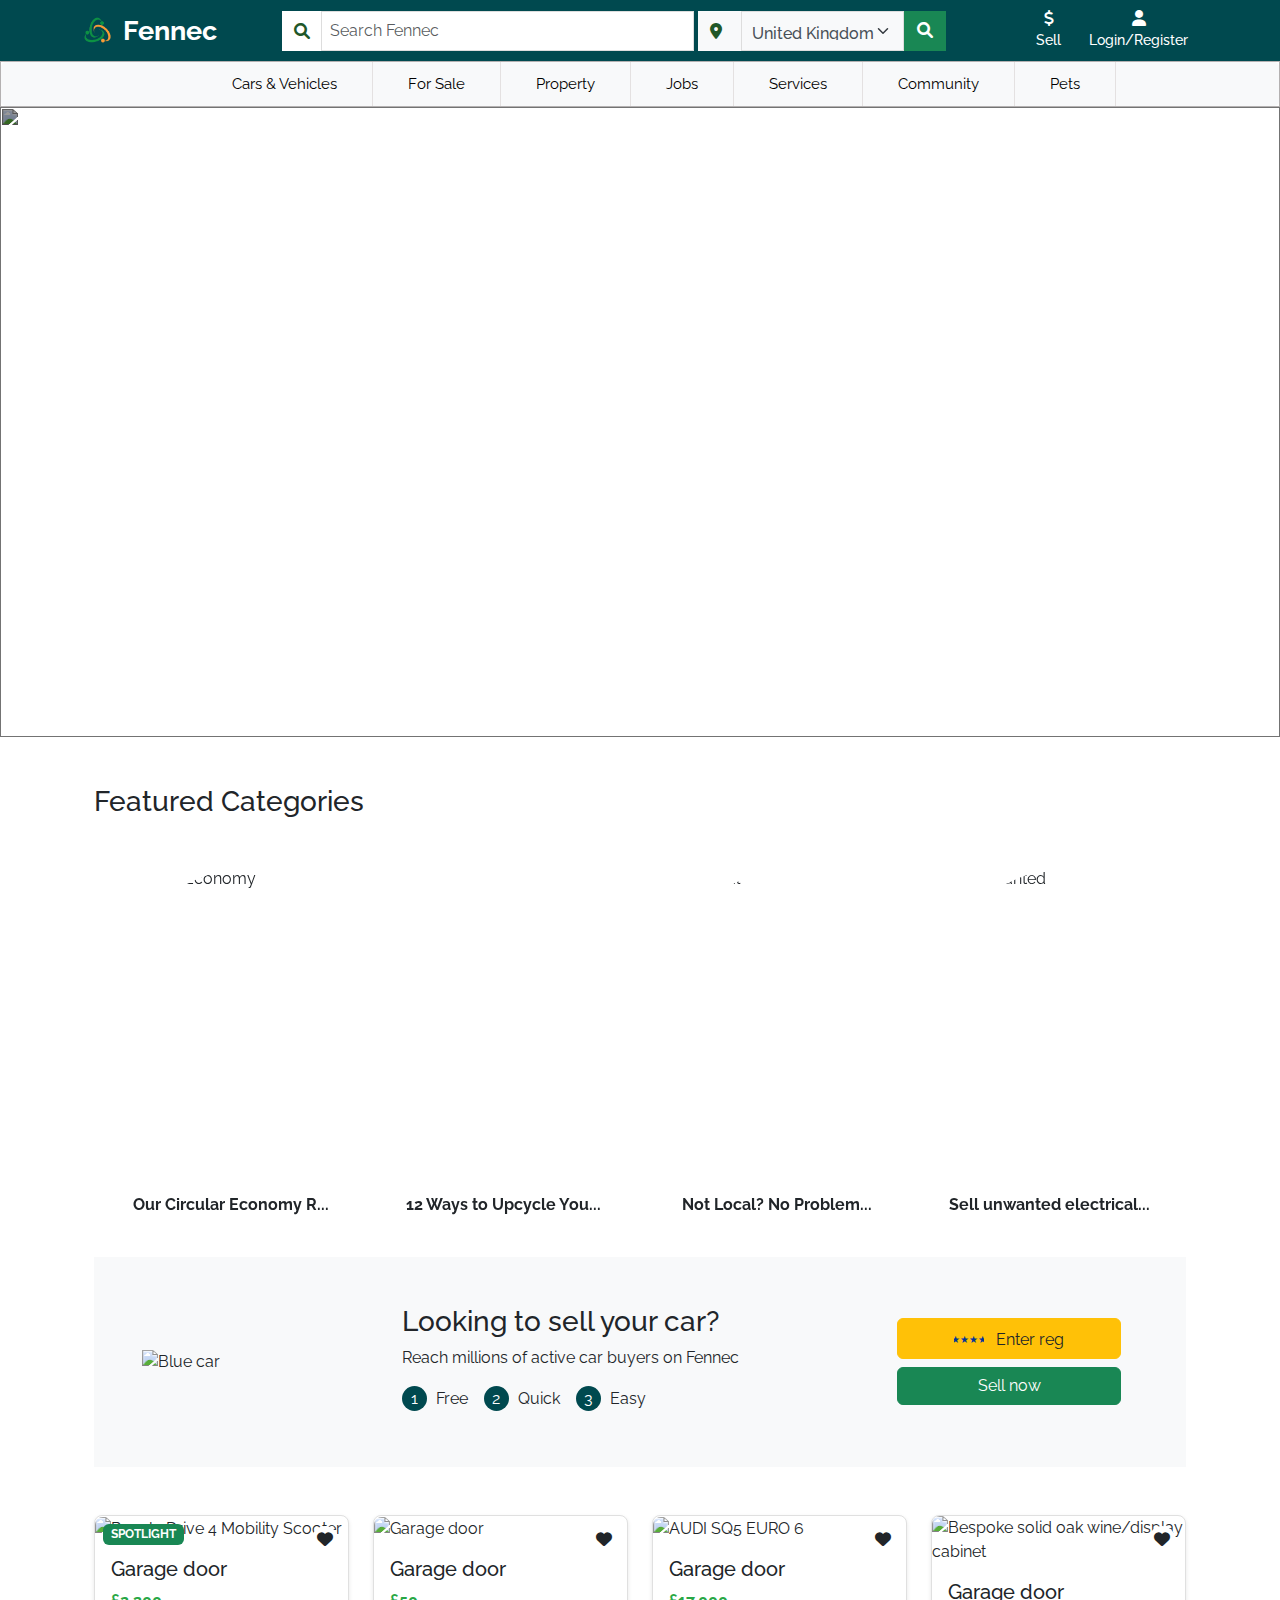
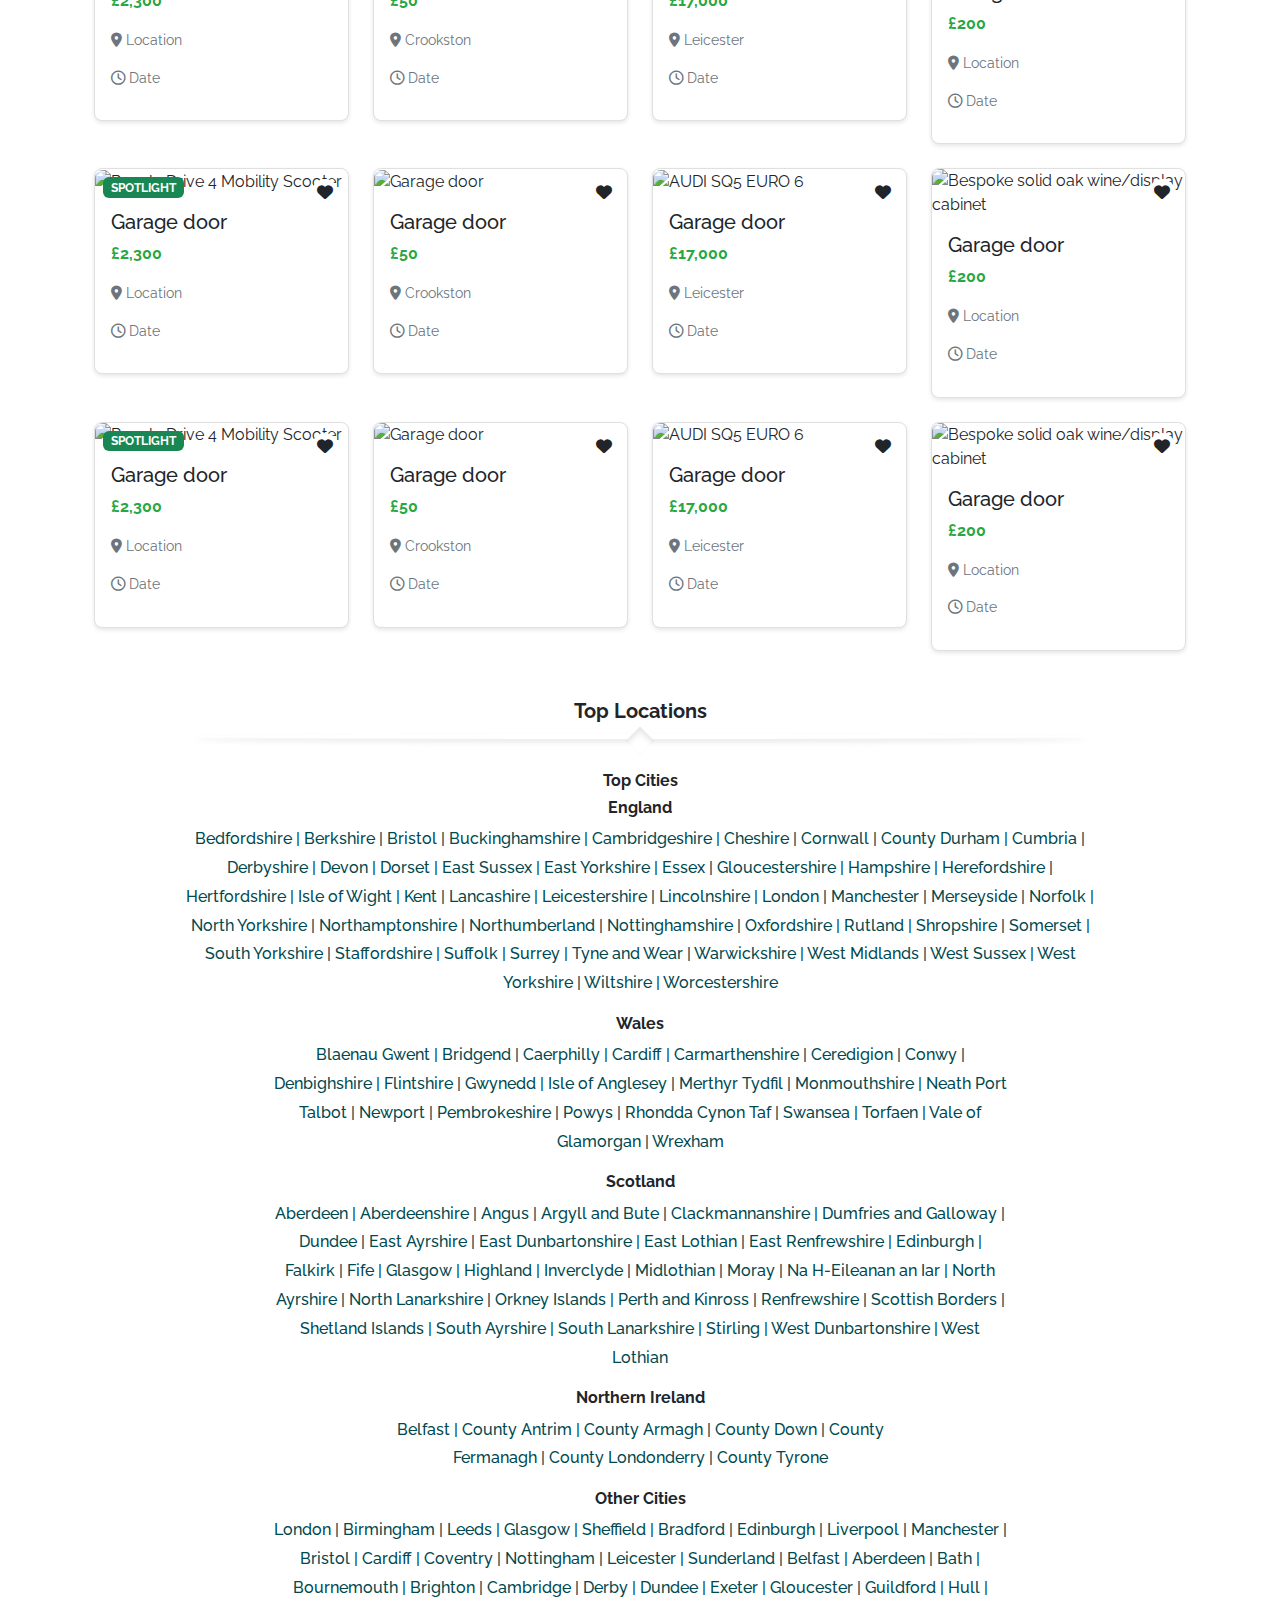
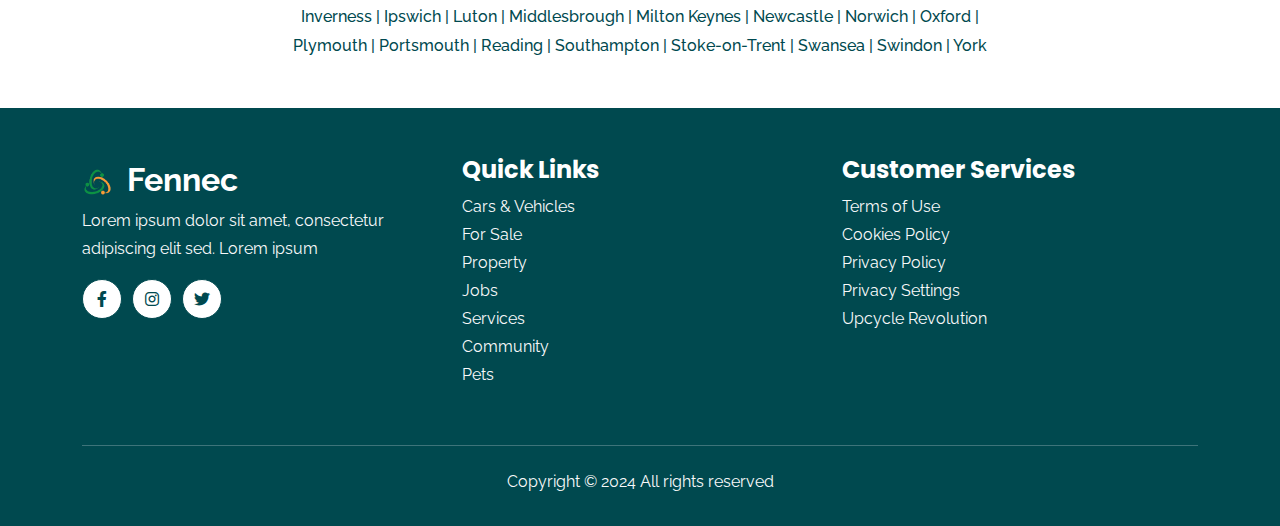
==== commit 08d23e35: "new changes" ====
--- a/index.html
+++ b/index.html
@@ -673,47 +673,47 @@
   <div class="custom-slider-container">
     <div class="custom-slide custom-fade">
       <img class="custom-slide-image" src="https://images.unsplash.com/photo-1682685796063-d2604827f7b3?ixlib=rb-4.0.3&ixid=M3wxMjA3fDF8MHxwaG90by1wYWdlfHx8fGVufDB8fHx8fA%3D%3D&auto=format&fit=crop&w=870&q=80">
-      <div class="custom-slide-number-container">
+      <!-- <div class="custom-slide-number-container">
         <p class="custom-slider-number">01</p><span>/</span>
         <hr>
         <p class="custom-slider-number">03</p>
-      </div>
+      </div> -->
     </div>
   
     <div class="custom-slide custom-fade">
       <img class="custom-slide-image" src="https://images.unsplash.com/photo-1682687220566-5599dbbebf11?ixlib=rb-4.0.3&ixid=M3wxMjA3fDF8MHxwaG90by1wYWdlfHx8fGVufDB8fHx8fA%3D%3D&auto=format&fit=crop&w=1075&q=80">
-      <div class="custom-slide-number-container">
+      <!-- <div class="custom-slide-number-container">
         <p class="custom-slider-number">02 </p><span>/</span>
         <hr>
         <p class="custom-slider-number">03</p>
-      </div>
+      </div> -->
     </div>
   
     <div class="custom-slide custom-fade">
       <img class="custom-slide-image" src="https://images.unsplash.com/photo-1682685797828-d3b2561deef4?ixlib=rb-4.0.3&ixid=M3wxMjA3fDF8MHxwaG90by1wYWdlfHx8fGVufDB8fHx8fA%3D%3D&auto=format&fit=crop&w=870&q=80">
-      <div class="custom-slide-number-container">
+      <!-- <div class="custom-slide-number-container">
         <p class="custom-slider-number">03</p><span>/</span>
         <hr>
         <p class="custom-slider-number">03</p>
-      </div>
+      </div> -->
     </div>
   
     <!-- Next and previous buttons -->
-    <div class="custom-slider-nav">
+    <!-- <div class="custom-slider-nav">
       <a class="custom-slider-nav-btn" onclick="plusSlides(-1)">
         <ion-icon name="caret-back-outline"></ion-icon>
       </a>
       <a class="custom-slider-nav-btn" onclick="plusSlides(1)">
         <ion-icon name="caret-forward-outline"></ion-icon>
       </a>
-    </div>
+    </div> -->
   
     <!-- The dots/circles -->
-    <div class="custom-dot-container">
+    <!-- <div class="custom-dot-container">
       <span class="custom-dot" onclick="currentSlide(1)"></span>
       <span class="custom-dot" onclick="currentSlide(2)"></span>
       <span class="custom-dot" onclick="currentSlide(3)"></span>
-    </div>
+    </div> -->
   </div>
   
     <div class="container">
@@ -895,7 +895,7 @@
                     <span class="carousel-control-next-icon" aria-hidden="true"></span>
                     <span class="visually-hidden">Next</span>
                   </button>
-                </div>
+              </div>
           </div>
           </div>
 
@@ -1333,24 +1333,24 @@
           <div class="col-md-4 mb-4">
             <h4 class="text-white font-weight-bold">Quick Links</h4>
             <ul class="list-unstyled line">
-              <li><a href="#" class="text-light hover:text-white">Cars & Vehicles</a></li>
+              <li><a href="CarsVehicles.html" class="text-light hover:text-white">Cars & Vehicles</a></li>
               <li>
-                <a href="#" class="text-light hover:text-white">For Sale</a>
+                <a href="forsale.html" class="text-light hover:text-white">For Sale</a>
               </li>
               <li>
-                <a href="#" class="text-light hover:text-white">Property</a>
+                <a href="property.html" class="text-light hover:text-white">Property</a>
               </li>
               <li>
-                <a href="#" class="text-light hover:text-white">Jobs</a>
+                <a href="job.html" class="text-light hover:text-white">Jobs</a>
               </li>
               <li>
-                <a href="#" class="text-light hover:text-white">Services</a>
+                <a href="Services.html" class="text-light hover:text-white">Services</a>
               </li>
               <li>
-                <a href="#" class="text-light hover:text-white">Community</a>
+                <a href="Community.html" class="text-light hover:text-white">Community</a>
               </li>
               <li>
-                <a href="#" class="text-light hover:text-white">Pets</a>
+                <a href="Pets.html" class="text-light hover:text-white">Pets</a>
               </li>
             </ul>
           </div>
@@ -1358,10 +1358,10 @@
             <h4 class="text-white font-weight-bold">Customer Services</h4>
             <ul class="list-unstyled line">
               <li>
-                <a href="#" class="text-light hover:text-white">Terms of Use</a>
+                <a href="TermsofUse.html" class="text-light hover:text-white">Terms of Use</a>
               </li>
               <li>
-                <a href="#" class="text-light hover:text-white">Cookies Policy</a>
+                <a href="CookiesPolicy.html" class="text-light hover:text-white">Cookies Policy</a>
               </li>
               <li>
                 <a href="#" class="text-light hover:text-white">Privacy Policy</a>
--- a/asset/styles.css
+++ b/asset/styles.css
@@ -634,9 +634,10 @@
 }
 
 .sell-section {
-  background-color: #f8f9fa;
-  padding: 40px 0;
-}
+  background-color: #dfdbdb;
+    padding: 40px 0;
+}
+
 
 
 
@@ -929,7 +930,8 @@
   font-weight: bold;
 }
 .card-text {
-  font-size: 0.9rem;
+  font-size: 1rem;
+  font-weight: bold;
   padding-top: 10px;
 }
 .btn-outline-primary {
